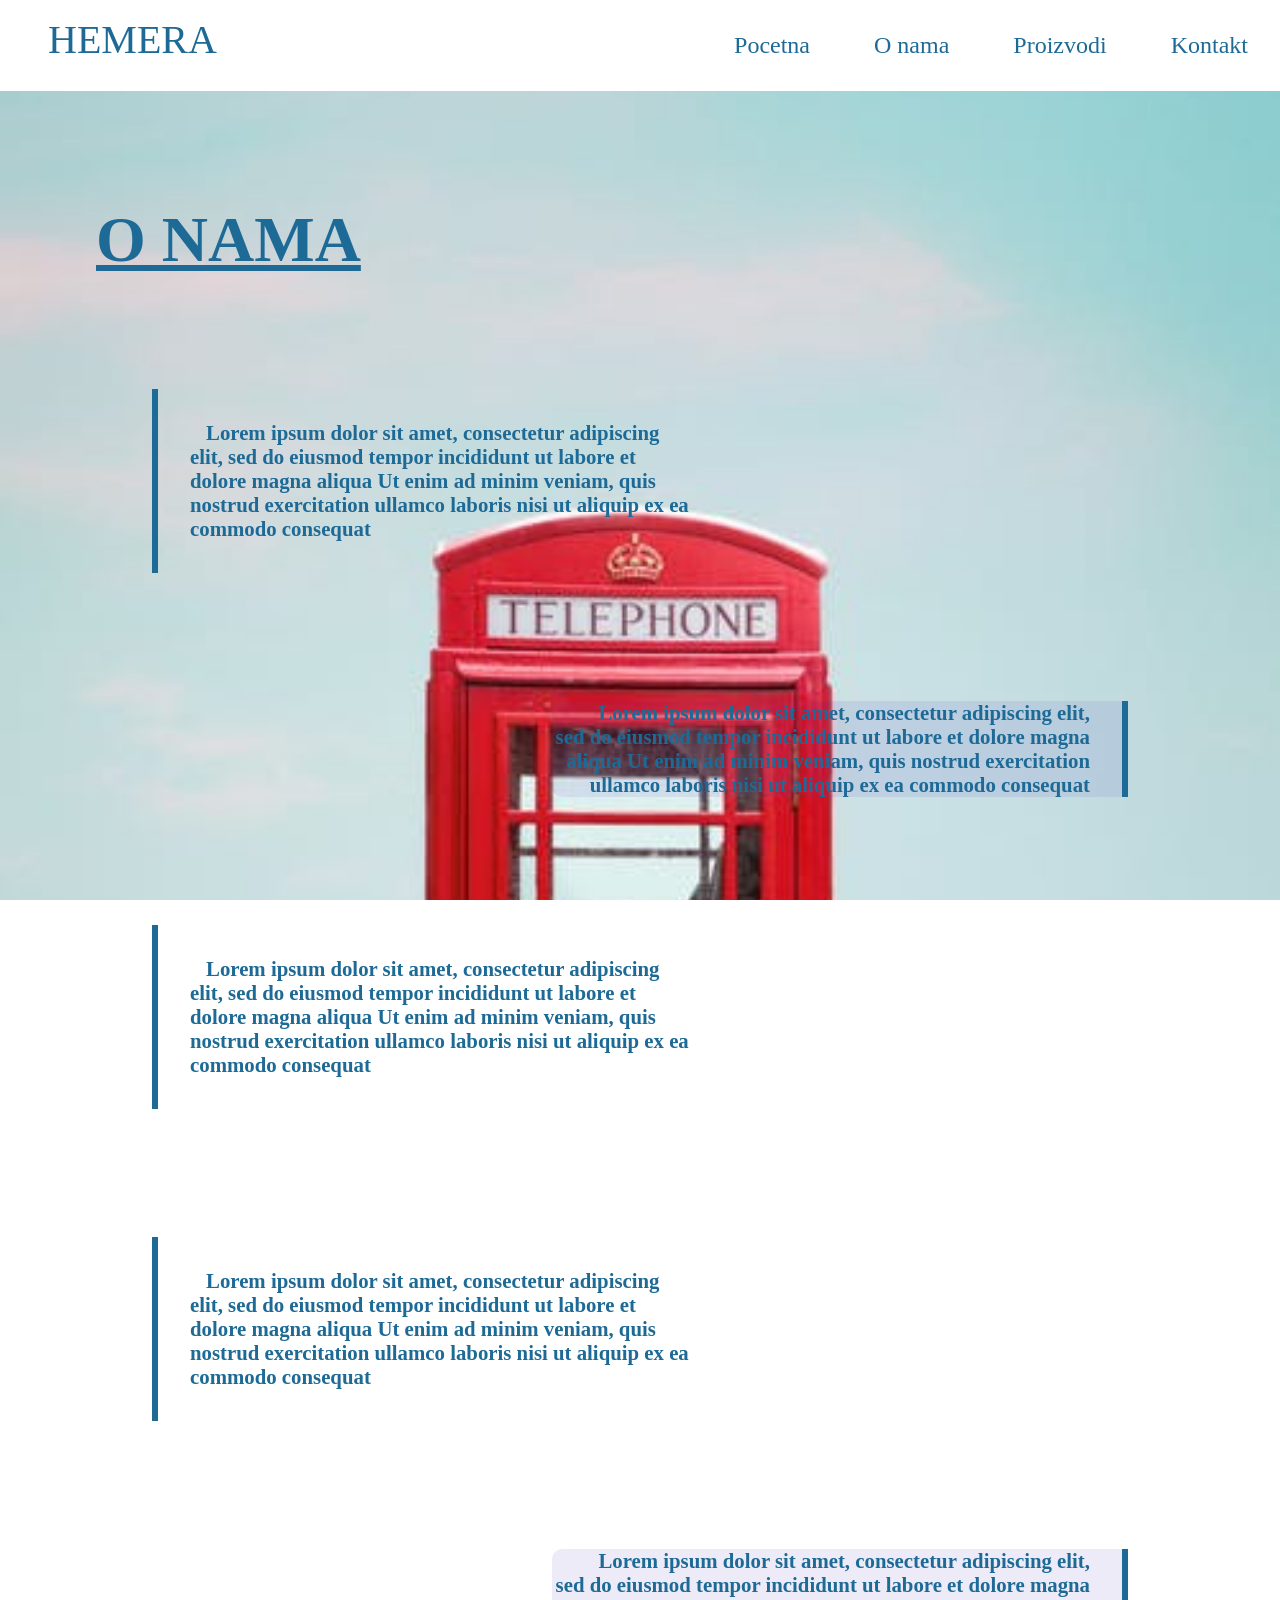
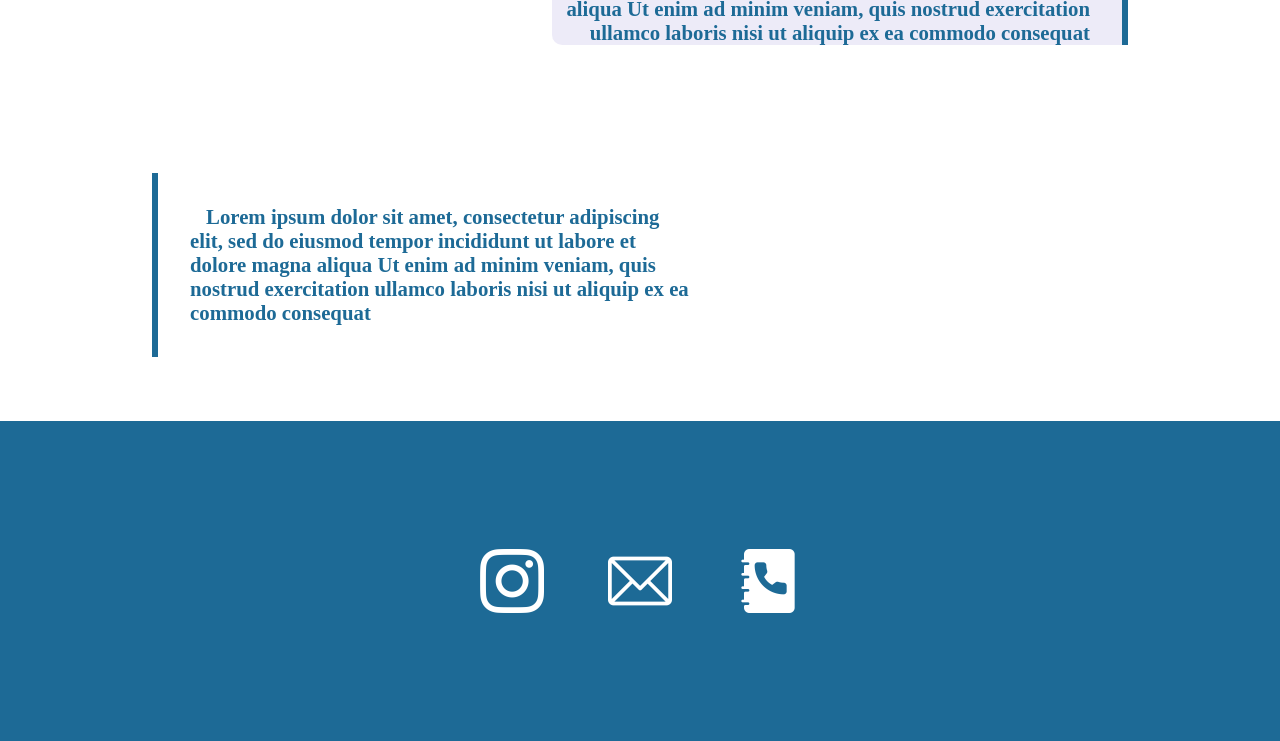
==== about.html @ 2445302d "style" ====
<!DOCTYPE html>
<html lang="en">
<head>
    <meta charset="UTF-8">
    <meta name="viewport" content="width=device-width, initial-scale=1.0">
    <link rel="stylesheet" href="assets/css/style.css">
    <title>About-Hemera</title>
</head>
<body>
    <header>
        <div class="header__div">
            <div class="logo">
                <a href="index.html">
                    HEMERA
                </a>
            </div>
            <div class="menu">
                <h2>Meni</h2>
            </div>
            <nav class="nav">
                <ul class="nav-list">
                    <a href="index.html">
                        <li>Pocetna</li>
                    </a>
                    <a href="about.html">
                        <li>O nama</li>
                    </a>
                    <a href="products.html">
                        <li>Proizvodi</li>
                    </a>
                    <a href="contacts.html">
                        <li>Kontakt</li>
                    </a>
                </ul>
            </nav>
        </div>
        <div class="holder__nav--mob">
            <nav class="nav--mob">
                <ul class="nav-list">
                    <a href="index.html">
                        <li>Pocetna</li>
                    </a>
                    <a href="about.html">
                        <li>O nama</li>
                    </a>
                    <a href="products.html">
                        <li>Proizvodi</li>
                    </a>
                    <a href="contacts.html">
                        <li>Kontakt</li>
                    </a>
                </ul>
            </nav>
        </div>
    </header>  
    </nav>
    <main class="main" id="main-about">
        <!-- <img src="/assets/images/images/deskImg.jpeg" alt="">  -->
        <section class="about-section">
            <h1>O nama</h1>
            <article>
                <p class="desc-left">Lorem ipsum dolor sit amet, consectetur adipiscing elit, sed do eiusmod tempor incididunt ut labore et dolore magna aliqua
                    Ut enim ad minim veniam, quis nostrud exercitation ullamco laboris nisi ut aliquip ex ea commodo consequat</p>
                  
                <p class="desc-right">Lorem ipsum dolor sit amet, consectetur adipiscing elit, sed do eiusmod tempor incididunt ut labore et dolore magna aliqua
                    Ut enim ad minim veniam, quis nostrud exercitation ullamco laboris nisi ut aliquip ex ea commodo consequat</p>
                <p class="desc-left">Lorem ipsum dolor sit amet, consectetur adipiscing elit, sed do eiusmod tempor incididunt ut labore et dolore magna aliqua
                    Ut enim ad minim veniam, quis nostrud exercitation ullamco laboris nisi ut aliquip ex ea commodo consequat</p> 
            </article>   
            <article>
                <div class="about-img_div"></div> 
            </article>                 
            <article>
                <p class="desc-left">Lorem ipsum dolor sit amet, consectetur adipiscing elit, sed do eiusmod tempor incididunt ut labore et dolore magna aliqua
                    Ut enim ad minim veniam, quis nostrud exercitation ullamco laboris nisi ut aliquip ex ea commodo consequat</p>
                <p class="desc-right">Lorem ipsum dolor sit amet, consectetur adipiscing elit, sed do eiusmod tempor incididunt ut labore et dolore magna aliqua
                    Ut enim ad minim veniam, quis nostrud exercitation ullamco laboris nisi ut aliquip ex ea commodo consequat</p>
                <p class="desc-left">Lorem ipsum dolor sit amet, consectetur adipiscing elit, sed do eiusmod tempor incididunt ut labore et dolore magna aliqua
                    Ut enim ad minim veniam, quis nostrud exercitation ullamco laboris nisi ut aliquip ex ea commodo consequat</p> 
            </article>    
        </section>
    </main>
    <footer class="footer">
        <footer class="footer">
            <div>
                <div>
                    <img src="../assets/images/images/instagram.png" alt="instagram">
                </div>
                <div>
                    <img src="../assets/images/images/email.png" alt="email">
                </div>
                <div>
                    <img src="../assets/images/images/phone-book.png" alt="phone-book">
                </div>
            </div>
        </footer>

    <script src="src/clicks.js"></script>
</body>
</html>
---- assets/css/style.css ----
/*type------------------------------------------*/
* {
  box-sizing: border-box;
  margin: 0;
  padding: 0;
  
}
html, body{
  padding:0;
  margin:0;
  text-align: center;
  display: flex;
  flex-direction: column;
  align-items: center;
  width: 100%;
  height: 100%;
  font-family: 'Mali', cursive;
}

header {
  
  margin: 0;
  padding: 0;
  width: 100%;
  align-items: flex-end;
  display: flex;
  flex-direction: column;
  /* position: fixed; */
  top: 0;
  z-index: 20;
}
.header__div{
  background-color: white;
  width: 100%;
  display: flex;
  justify-content: space-between;
}
.logo {
  padding: 1rem;
  margin-left: 1rem;
  width: 5rem;
  height: 5rem;
}
.logo a {
  color: #1D6A96;
  font-size: 2.5rem;
  text-decoration: none;
  margin: 1rem;
}
.nav-list{
  color: black;
  display: flex;
  justify-content: space-around;
  width: 100%;
  list-style-type: none;
}

.nav-list a {
  padding: 2rem;
  text-decoration: none;
  color: #1D6A96;
  font-size: 1.5rem;
}
.nav--mob {
  display: none;
  flex-direction: column;
  align-items: center;
  justify-content: center;
  height: 85vh;
  width: 100%;
  margin-top: 7rem;
  background-color:#1D6A96;
}
.display {
  display: flex; 
}
.display_none {
  display: none;
}
.nav-list-mob a {
  list-style: none;
  margin-right: 2rem; 
}

.nav-list-mob a {
  text-decoration: none;
  padding: 0.5rem 1rem ;
  color:rgba(255, 247, 247, 0.2);
  font-weight: 700;
  font-size: 3rem;
}

.nav-list-mob li:hover,
.nav-list-mob li:active {
  border-radius: 20px;
  text-decoration: none;
  border-bottom: 4px solid rgb(255, 247, 247);
  color: rgb(255, 247, 247);
}
.menu {
  display: none;
  color: #1D6A96;
  margin-right: 2rem;
  text-decoration: underline;
  font-size: 2rem;
}
.menu:hover {
  cursor: pointer;
}

/* FOOTER */
footer {
  width: 100%;
  height: 20rem;
  background-color: #1D6A96;
  display: flex;
  justify-content: center;
  align-items: center;
  margin: 0;
  padding: 7rem;
}
footer div {
  display: flex;
  align-items: center;
  justify-content: space-around;
  cursor: pointer;
}
footer img {
  width: 4rem;
  height: 4rem;
  margin: 0 2rem;
}

/* HOME */
main {
  width: 100%;
  display: flex;
  flex-direction: column;
  align-items: center;
  margin: 0;
}
main section {
  width: 70vw;
}

.slide-article img {
  margin-top: 7rem;
  width: 85vw;
  height: 60vh;
}

.title-article {
  margin: 5rem 0;
  width: 85vw;
  text-transform: uppercase;
  font-size: 3.5rem;
  text-align: left;
  color: #1D6A96;
  text-decoration: underline;
}

.about-article {
  display: flex;
  flex-direction: column;
  width: 85vw;
  background-color:  #283b42;
  color: #d1dddd;
  padding: 1rem;
  margin-bottom: 7rem;
  border-radius: 20px 20px 0 0;
  position: relative;

}
.about-article p {
  text-align: left;
  width: 70%;
  margin: 2rem 1rem;
  line-height: 3rem;
  font-size: 2rem;
  
  

}
#different {
  color: #85b8cb;
  text-align: left;
  margin-left: 24rem ;
}
.about-article img {
  filter: grayscale(80%);
  width: 24rem;
  position: absolute;
  bottom: -4em;
  left: -1em;
  z-index: 2;
}

.cards-article {
  position: relative;
  margin: 1rem 0 1rem 0;
  padding: 1rem;
  width: 85vw;
  display: flex;
  flex-wrap: wrap;
  justify-content: space-around;
  border: 2px solid #1D6A96;;
  border-radius: 0 0 20px 20px;
}

.cards-article h1 {
  position: absolute;
  align-self: center;
  z-index: -4;
  text-transform: uppercase;
  font-size: 27rem;
  color: rgba(189, 185, 185, .2);
}
 .div-card {
  display: flex;
  flex-direction: column;
  margin: 1rem 2rem;
  padding: 4.5rem 3rem;
  background: #d1dddb;
  border-radius: 20px;
  color: #1D6A96;
  font-weight: 800;
  text-transform: uppercase;
  
}
.div-card img {
    width: 9rem;
    height: 8rem;
    margin-bottom: 1.5rem;
}

.home-business{
 background:  linear-gradient(to left, #1D6A96 10%, transparent),
 url('/assets/images/images/yes.jpg') ;
 background-size: cover;
 background-position: center;
 /* filter: grayscale(100%); */
 background-attachment: fixed;
 border-radius: 10px 10px 0 0 ;
  width: 85vw;
  height: 35vh;
  color: blue;
}

.services {
  /* background-color:rgba(200, 200, 200,.4); */
  margin: 2rem 0;
  padding: 2.5rem;
  width: 70vw;
  display: flex;
  justify-content: space-around;
  width: 85vw;
  height: 55vh;
  background-color: #283b42;;
}

.services__item {
  color: #d1dddd;
  display: flex;
  flex-direction: column;
  align-items: center;
  justify-content: baseline;
  
}
.services__item h1 {
  font-size: 1.8rem;
  margin-bottom: 2rem;
}
.services__item p {
  font-weight: bold;
  font-size: 1.2rem;
  margin: 0.5rem;
}
.services__item img {
  width: 4rem;
  height: 4rem;
  margin-bottom: 2rem;
}
.services__item button {
  width: 9rem;
  height: 3.5rem;
  margin-top: 2.5rem;
  background: none;
  border-radius: 10px;
  border: 4px solid #955197;;
  color: #955197;;
  font-size: 1.3rem;
  font-weight: 600;
  cursor: pointer;
  outline: none;
}
.services__item button:hover {
  border: none;
  border: 6px solid #955197;;
  font-size: 2rem;
  color: #d1dddd;
  transition-property: border;
  transition-duration: 500ms;
}

@media(max-width: 1440px) {

 .cards-article h1 {
   font-size: 19rem;
 }
 .services__item h1 {
  font-size: 1.5rem;
 }
 .services__item p {
   font-size: 1rem;
 }
 .services__item img {
   width: 2rem;
   height: 2rem;
 }
}

@media(max-width: 1330px){
  .cards-article h1 {
    font-size: 17rem;
  }
}
@media(max-width: 1210px){
  .body {
    display: flex;
    justify-content: center;
  }
  .logo {
    margin-left: 0;
  }
  .cards-article h1 {
    font-size: 15rem;
  }
  .services {
    height: 20%;
    display: flex;
    align-items: center;
  }
  .services__item p {
    display: none;
  }
  #different {
    margin-left: 0;
    margin-bottom: 10rem;
  }
 .about-article p {
   font-size: 1.4rem;
   width: 100%;

 }
}

@media(max-width: 1150px){
  .cards-article h1 {
    font-size: 13rem;
  }
}
@media(max-width: 900px) {
  .menu {
    display: flex;
  }
  .nav {
    display: none;
  }
  .cards-article h1 {
    font-size: 11rem;
  }
}
@media (max-width: 770px) {
  .logo a {
    font-size: 2rem;
  }
  .cards-article h1 {
    display: none;
  }
  .div-card {
    width: 10rem;
    height: 15rem;
    display: flex;
    flex-direction: column;
    align-items: center;
  }
  .div-card img {
    width: 5rem;
    height: 5rem;
  }
  .services {
    display: flex;
    flex-direction: column;
  }
  .title-article {
    font-size: 2.4rem; 
  }
  .services__item img {
    width: 4rem;
    height: 4rem;
  }
  .services__item button { 
    margin-top: 1rem;
    margin-bottom: 1rem;
    
  }
}

@media (max-width: 360px){

  .slide-article {
    background-image: url('/assets/images/images/eucerin2.jpg');
  }
  .title-article {
    font-size: 2rem;
  }
  .about-article p {
    font-size: 1.4rem;
  }
}

/* ABOUT */

#main-about {
  background: url('/assets/images/images/deskImg.jpeg');
  background-attachment: fixed;
  background-size: cover;
  background-position: center;
  
}
.about-section {
  /* background: url('/assets/images/images/deskImg.jpeg') no-repeat;
  background-blend-mode: lighten;
  background-size: cover; */
  display: flex;
  flex-direction: column;
  width: 85vw;
  margin: 0;
  padding: 0;
  position: relative;
}

/* .about-img_div {
  width: 85vw;
  height: 70vh;
background-image: url('../images/images/dove\ 7.jpg');
background-attachment: fixed;
background-size: cover;
filter: grayscale(70);
z-index: -21;
} */

.desc-left {
  
  width: 45vw;
  font-size: 1.3rem;
  font-weight: 600;
  padding: 2rem;
  margin: 4rem 25rem 4rem 0 ;
  text-align: left;
  color:  #1D6A96;
  border-left: 6px solid #1D6A96;;
}
.about-section article {
  display: flex;
  flex-wrap: wrap;
  justify-content: space-evenly;
  position: relative;
}

.desc-right {
  width: 45vw;
  font-size: 1.3rem;
  font-weight: 600;
  padding-right: 2rem;
  margin: 4rem 0 4rem 25rem ;
  text-align: right;
  background-color: rgba(80, 57, 184,0.1);;
  color:  #1D6A96;
  border-right: 6px solid #1D6A96;
  border-radius: 10px 0 0 10px;
}
.about-section article img {
  width: 100%;
  height: 100%;
  position: absolute;
  z-index: -2;
}
.about-section p::first-letter {
  padding-left: 1rem;
}
.about-section h1 {
  
  margin: 7rem 0 3rem;
  width: 70vw;
  text-transform: uppercase;
  font-size: 4rem;
  text-align: left;
  color: #1D6A96;
  text-decoration: underline;
}

@media(max-width: 360px) {
  .about-section h1 {
    font-size: 2rem;
  }
}


/* PRODUCTS */


#select {
  font-size: 1.2rem;
  width: 12rem;
  background-color: none;
  color: rgba(80, 57, 184, 1);
  padding: 0.4rem;
  border-radius: 10px;
  outline: none;
}
.option:hover {
  background: rgba(80, 57, 184, 1);
}
.full-price {
  margin: 9rem  0 2rem  ;
  border-bottom: 6px solid #283b42;
  color: #1D6A96;
  font-size: 3rem;
  font-weight: 700;
}

.full-price a {
  text-decoration: none;
  color: #283b42;
}
.articles-div {
  display: flex;
  justify-content: center;
  flex-wrap: wrap;
  margin-top: 7rem;
  padding: 3rem;
  width: 85vw;
}
.articles-div div {
  display: flex;
  flex-direction: column;
  justify-content: space-around;
  align-items: center;
  margin: 1.6rem;
  font-size: 1.2rem;
  padding: 0.5rem;
  width: 14rem;
  height: 18rem;
  font-size: 1rem;
}
.articles-div div:hover{
  box-shadow: gray 5px 5px 5px 5px;
  font-weight: 500;

}
.articles-div div:hover p {
  color: #283b42;
  font-weight: 700;
  font-size: 1rem;
}
.articles-div img {
  width: 10rem;
  height: 10rem;
  margin: 1.3rem 0;
}
@media(max-width: 360px) {
  .main {
    width: 100%;
  }
  .articles-div {
    padding: 0;
  }
  .articles-div img {
    width: 3rem;
    height: 3rem;
    margin: 1.3rem 0;
  }
  .articles-div div {
    width: 5rem;
    height: 5rem;
    margin: 1rem;
    padding: 0;
    font-size: 0.5rem;
  }
  .articles-div div:hover{
    box-shadow: none;
    font-size: 0.5rem;
    padding: 0;
    font-weight: 100;
  }
  .articles-div div:hover p {
    font-weight: 100;
    font-size: 0.5rem;
  }
}

/* CONTACTS */


.contact-holder {
  display: flex;
  flex-direction: column;
  align-items: center;
  justify-content: center;
  width: 100%;
} 

.contact-holder article {
  display: flex;
  justify-content: center;
  width: 70vw;
}

.contact-img {
  background: url('/assets/images/images/kontakt.jpg') no-repeat;
  background-size: cover;
  filter: grayscale(10);
  background-attachment: fixed;
  margin: 9rem 0 4rem;
  display: flex;
  justify-content: center;
  align-items: center;
  width: 100%;
  height: 70vh;
  padding: 10rem 0 5rem 0;
}

.contact-txt {
  display: flex;
  flex-direction: column;
  /* align-items: center; */
  font-size: 1rem;
  text-transform: capitalize;
  padding: 1.3rem 2.5rem;
  color: #1D6A96;
  width: 70vw;;
  text-align: left;
}

.contact-txt p{
  padding: 1rem 0;
}

@media(max-width: 360px) {
  .contact-img {
    height: 100px;
  }
  .contact-holder article {
    width: 100%;
    display: flex;
    flex-direction: column;
    align-items: center;
  }
}
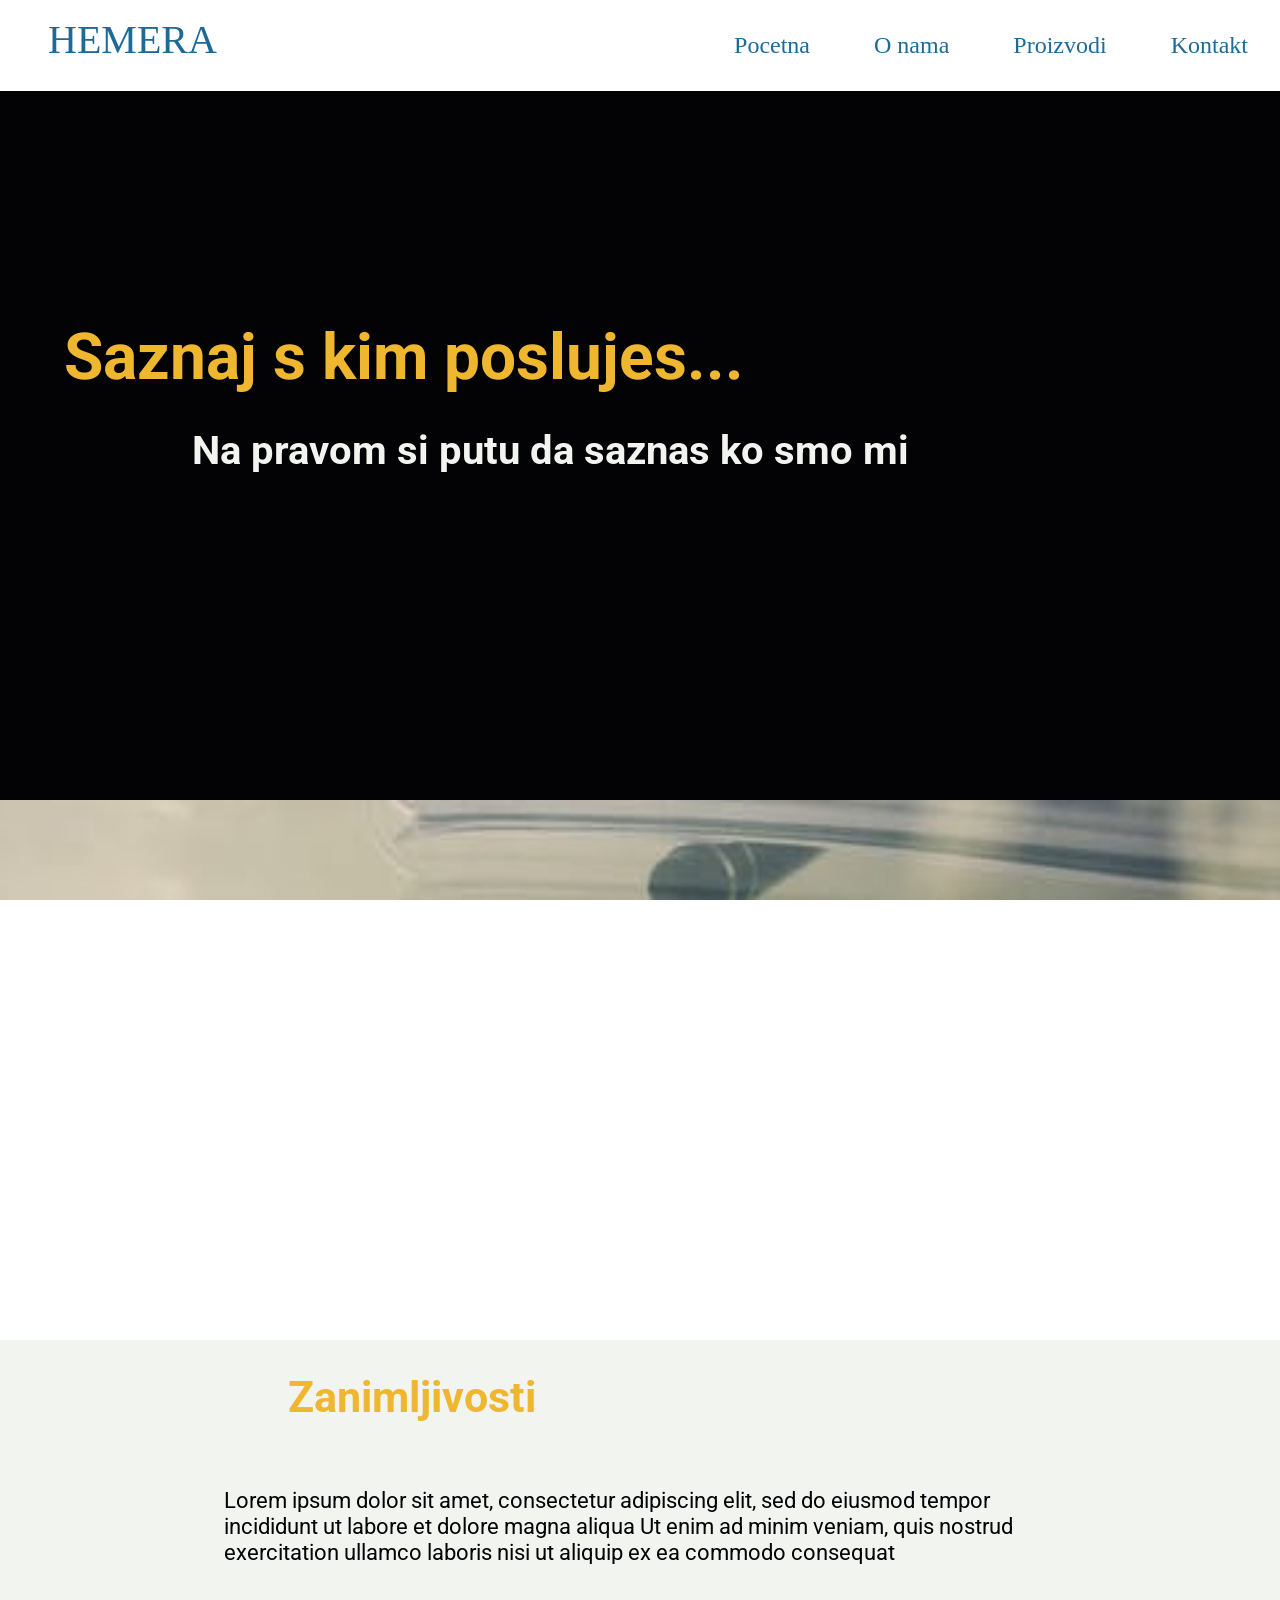
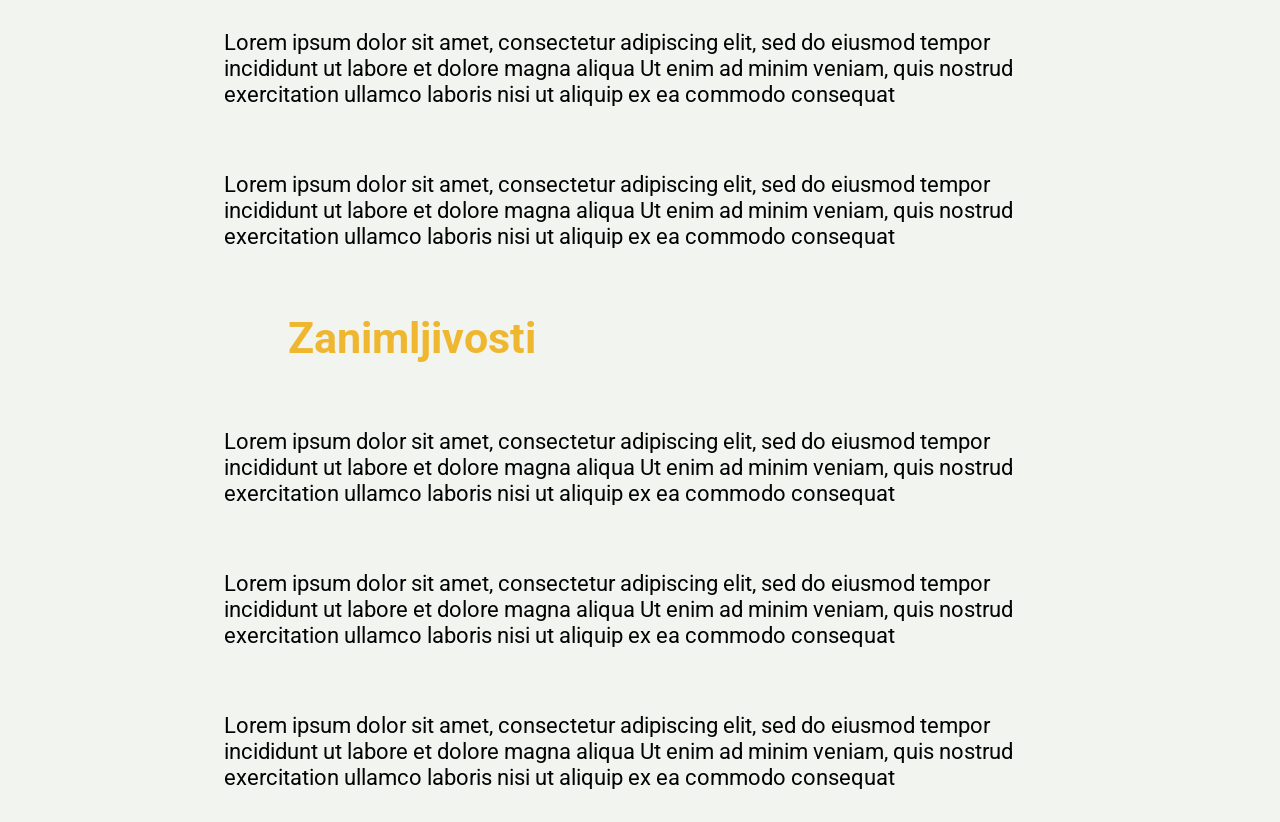
==== commit 5ca9d488: "o" ====
--- a/about.html
+++ b/about.html
@@ -1,11 +1,15 @@
 <!DOCTYPE html>
 <html lang="en">
+
 <head>
     <meta charset="UTF-8">
     <meta name="viewport" content="width=device-width, initial-scale=1.0">
+    <meta http-equiv="X-UA-Compatible" content="ie=edge">
+    <link href="https://fonts.googleapis.com/css?family=Roboto&display=swap" rel="stylesheet">
     <link rel="stylesheet" href="assets/css/style.css">
     <title>About-Hemera</title>
 </head>
+
 <body>
     <header>
         <div class="header__div">
@@ -52,49 +56,57 @@
                 </ul>
             </nav>
         </div>
-    </header>  
+    </header>
     </nav>
-    <main class="main" id="main-about">
-        <!-- <img src="/assets/images/images/deskImg.jpeg" alt="">  -->
+    <main class="main">
         <section class="about-section">
-            <h1>O nama</h1>
-            <article>
-                <p class="desc-left">Lorem ipsum dolor sit amet, consectetur adipiscing elit, sed do eiusmod tempor incididunt ut labore et dolore magna aliqua
-                    Ut enim ad minim veniam, quis nostrud exercitation ullamco laboris nisi ut aliquip ex ea commodo consequat</p>
-                  
-                <p class="desc-right">Lorem ipsum dolor sit amet, consectetur adipiscing elit, sed do eiusmod tempor incididunt ut labore et dolore magna aliqua
-                    Ut enim ad minim veniam, quis nostrud exercitation ullamco laboris nisi ut aliquip ex ea commodo consequat</p>
-                <p class="desc-left">Lorem ipsum dolor sit amet, consectetur adipiscing elit, sed do eiusmod tempor incididunt ut labore et dolore magna aliqua
-                    Ut enim ad minim veniam, quis nostrud exercitation ullamco laboris nisi ut aliquip ex ea commodo consequat</p> 
-            </article>   
-            <article>
-                <div class="about-img_div"></div> 
-            </article>                 
-            <article>
-                <p class="desc-left">Lorem ipsum dolor sit amet, consectetur adipiscing elit, sed do eiusmod tempor incididunt ut labore et dolore magna aliqua
-                    Ut enim ad minim veniam, quis nostrud exercitation ullamco laboris nisi ut aliquip ex ea commodo consequat</p>
-                <p class="desc-right">Lorem ipsum dolor sit amet, consectetur adipiscing elit, sed do eiusmod tempor incididunt ut labore et dolore magna aliqua
-                    Ut enim ad minim veniam, quis nostrud exercitation ullamco laboris nisi ut aliquip ex ea commodo consequat</p>
-                <p class="desc-left">Lorem ipsum dolor sit amet, consectetur adipiscing elit, sed do eiusmod tempor incididunt ut labore et dolore magna aliqua
-                    Ut enim ad minim veniam, quis nostrud exercitation ullamco laboris nisi ut aliquip ex ea commodo consequat</p> 
-            </article>    
+            <div class="title-about">
+                <h1>Saznaj s kim poslujes...</h1>
+                <h2>Na pravom si putu da saznas ko smo mi</h2>
+            </div>
+            <div class="about-img"></div>
+            <div class="about-description">
+                <article>
+                    <h2>Zanimljivosti</h2>
+                    <p>Lorem ipsum dolor sit amet, consectetur adipiscing elit, sed do eiusmod tempor incididunt ut
+                        labore et dolore magna aliqua
+                        Ut enim ad minim veniam, quis nostrud exercitation ullamco laboris nisi ut aliquip ex ea commodo
+                        consequat</p>
+
+                    <p>Lorem ipsum dolor sit amet, consectetur adipiscing elit, sed do eiusmod tempor incididunt ut
+                        labore et dolore magna aliqua
+                        Ut enim ad minim veniam, quis nostrud exercitation ullamco laboris nisi ut aliquip ex ea commodo
+                        consequat</p>
+                    <p>Lorem ipsum dolor sit amet, consectetur adipiscing elit, sed do eiusmod tempor incididunt ut
+                        labore et dolore magna aliqua
+                        Ut enim ad minim veniam, quis nostrud exercitation ullamco laboris nisi ut aliquip ex ea commodo
+                        consequat</p>
+                </article>
+                <article>
+                    <h2>Zanimljivosti</h2>
+                    <p>Lorem ipsum dolor sit amet, consectetur adipiscing elit, sed do eiusmod tempor incididunt ut
+                        labore et dolore magna aliqua
+                        Ut enim ad minim veniam, quis nostrud exercitation ullamco laboris nisi ut aliquip ex ea commodo
+                        consequat</p>
+
+                    <p>Lorem ipsum dolor sit amet, consectetur adipiscing elit, sed do eiusmod tempor incididunt ut
+                        labore et dolore magna aliqua
+                        Ut enim ad minim veniam, quis nostrud exercitation ullamco laboris nisi ut aliquip ex ea commodo
+                        consequat</p>
+                    <p>Lorem ipsum dolor sit amet, consectetur adipiscing elit, sed do eiusmod tempor incididunt ut
+                        labore et dolore magna aliqua
+                        Ut enim ad minim veniam, quis nostrud exercitation ullamco laboris nisi ut aliquip ex ea commodo
+                        consequat</p>
+                </article>
+            </div>
+
+
+
         </section>
     </main>
-    <footer class="footer">
-        <footer class="footer">
-            <div>
-                <div>
-                    <img src="../assets/images/images/instagram.png" alt="instagram">
-                </div>
-                <div>
-                    <img src="../assets/images/images/email.png" alt="email">
-                </div>
-                <div>
-                    <img src="../assets/images/images/phone-book.png" alt="phone-book">
-                </div>
-            </div>
-        </footer>
+
 
     <script src="src/clicks.js"></script>
 </body>
+
 </html>
--- a/assets/css/style.css
+++ b/assets/css/style.css
@@ -12,7 +12,7 @@
   display: flex;
   flex-direction: column;
   align-items: center;
-  width: 100%;
+  width: 100vw;
   height: 100%;
   font-family: 'Mali', cursive;
 }
@@ -21,17 +21,17 @@
   
   margin: 0;
   padding: 0;
-  width: 100%;
-  align-items: flex-end;
-  display: flex;
-  flex-direction: column;
-  /* position: fixed; */
+  width: 100vw;
+  /* align-items: flex-end; */
+  display: flex;
+  flex-direction: column;
+  position: fixed;
   top: 0;
   z-index: 20;
 }
 .header__div{
   background-color: white;
-  width: 100%;
+  width: 100vw;
   display: flex;
   justify-content: space-between;
 }
@@ -53,6 +53,7 @@
   justify-content: space-around;
   width: 100%;
   list-style-type: none;
+  
 }
 
 .nav-list a {
@@ -110,7 +111,7 @@
 
 /* FOOTER */
 footer {
-  width: 100%;
+  width: 100vw;
   height: 20rem;
   background-color: #1D6A96;
   display: flex;
@@ -133,7 +134,7 @@
 
 /* HOME */
 main {
-  width: 100%;
+  width: 100vw;
   display: flex;
   flex-direction: column;
   align-items: center;
@@ -420,96 +421,71 @@
 }
 
 /* ABOUT */
-
-#main-about {
-  background: url('/assets/images/images/deskImg.jpeg');
-  background-attachment: fixed;
+.about-section {
+  width: 100%;
+  font-family: 'Roboto', sans-serif;
+  display: flex;
+  flex-direction: column;
+  align-items: center;
+}
+
+.title-about {
+  background-color: #030305;
+  width: 100vw;
+  height: 80vh;
+  margin: 5rem 0 0 0 ;
+  padding: 0;
+
+}
+.title-about h1 {
+  margin-top: 7rem;
+  color: #efb730;
+  font-size: 4rem;
+  text-align: left;
+  padding: 8rem 0 2rem 4rem;
+  display: block;
+}
+.title-about h2 {
+  text-align: left;
+  padding-left: 12rem;
+  color: #f2f4ef;
+  font-size: 2.5rem;
+}
+.about-img {
+  background: url('/assets/images/images/aboutimg.jpeg') no-repeat;
   background-size: cover;
   background-position: center;
-  
-}
-.about-section {
-  /* background: url('/assets/images/images/deskImg.jpeg') no-repeat;
-  background-blend-mode: lighten;
-  background-size: cover; */
-  display: flex;
-  flex-direction: column;
-  width: 85vw;
-  margin: 0;
-  padding: 0;
-  position: relative;
-}
-
-/* .about-img_div {
-  width: 85vw;
-  height: 70vh;
-background-image: url('../images/images/dove\ 7.jpg');
-background-attachment: fixed;
-background-size: cover;
-filter: grayscale(70);
-z-index: -21;
-} */
-
-.desc-left {
-  
-  width: 45vw;
-  font-size: 1.3rem;
-  font-weight: 600;
+  background-attachment: fixed;
+  width: 100vw;
+  height: 60vh;
+}
+.about-description {
+  background-color: #f2f4ef;
+  width: 100%;
+  display: flex;
+  flex-direction: column;
+  align-items: center;
+}
+
+.about-description h2 {
+  color: #efb730;
+  font-size: 2.7rem;
+  text-align: left;
+  width: 70vw;
+  padding: 2rem 6rem;
+}
+.about-description p {
+  width: 70vw;
+  color: #030305;
+  font-size: 1.4rem;
+  text-align: left;
   padding: 2rem;
-  margin: 4rem 25rem 4rem 0 ;
-  text-align: left;
-  color:  #1D6A96;
-  border-left: 6px solid #1D6A96;;
-}
-.about-section article {
-  display: flex;
-  flex-wrap: wrap;
-  justify-content: space-evenly;
-  position: relative;
-}
-
-.desc-right {
-  width: 45vw;
-  font-size: 1.3rem;
-  font-weight: 600;
-  padding-right: 2rem;
-  margin: 4rem 0 4rem 25rem ;
-  text-align: right;
-  background-color: rgba(80, 57, 184,0.1);;
-  color:  #1D6A96;
-  border-right: 6px solid #1D6A96;
-  border-radius: 10px 0 0 10px;
-}
-.about-section article img {
-  width: 100%;
-  height: 100%;
-  position: absolute;
-  z-index: -2;
-}
-.about-section p::first-letter {
-  padding-left: 1rem;
-}
-.about-section h1 {
-  
-  margin: 7rem 0 3rem;
-  width: 70vw;
-  text-transform: uppercase;
-  font-size: 4rem;
-  text-align: left;
-  color: #1D6A96;
-  text-decoration: underline;
-}
-
-@media(max-width: 360px) {
-  .about-section h1 {
-    font-size: 2rem;
-  }
-}
-
-
+}
 /* PRODUCTS */
 
-
+#product-bg {
+  background-color: #f2f4ef;
+}
 #select {
   font-size: 1.2rem;
   width: 12rem;
@@ -535,6 +511,7 @@
   color: #283b42;
 }
 .articles-div {
+  
   display: flex;
   justify-content: center;
   flex-wrap: wrap;
@@ -543,6 +520,8 @@
   width: 85vw;
 }
 .articles-div div {
+  background-color: white;
+  color: #1D6A96;
   display: flex;
   flex-direction: column;
   justify-content: space-around;
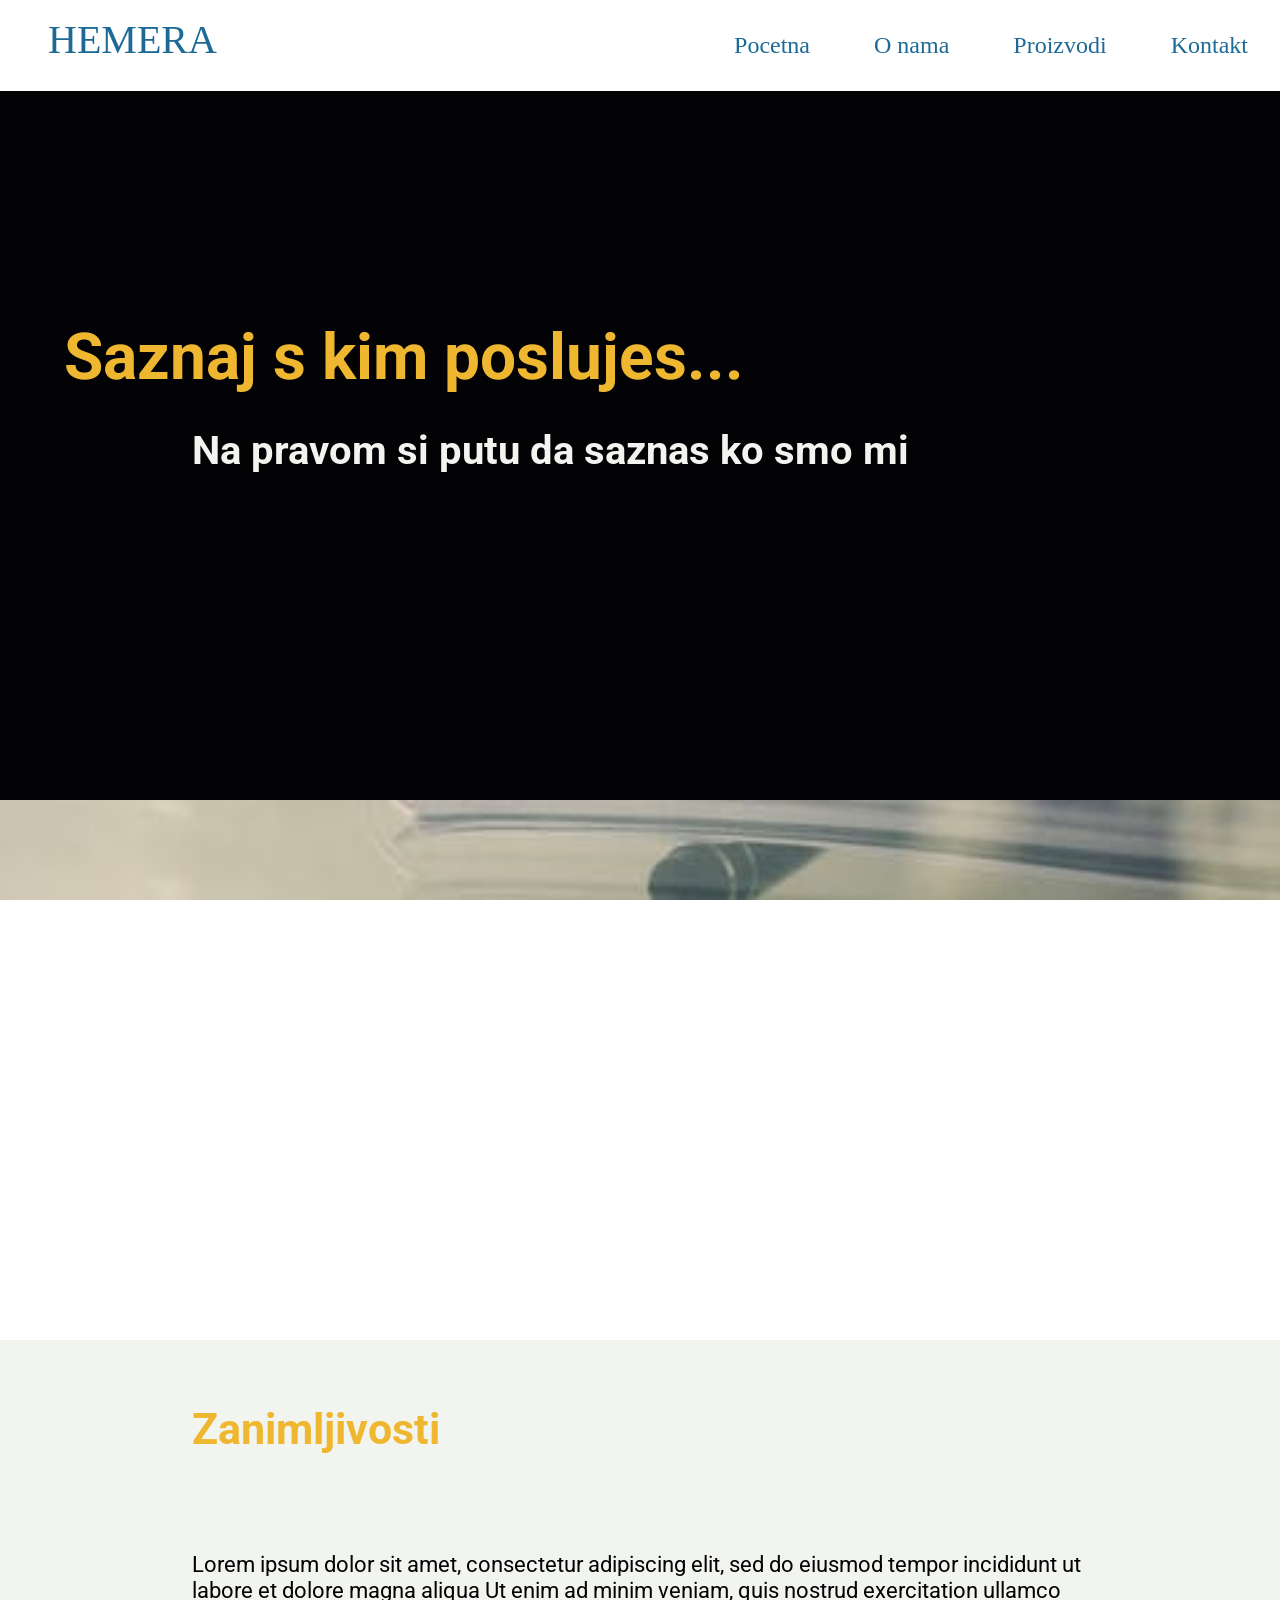
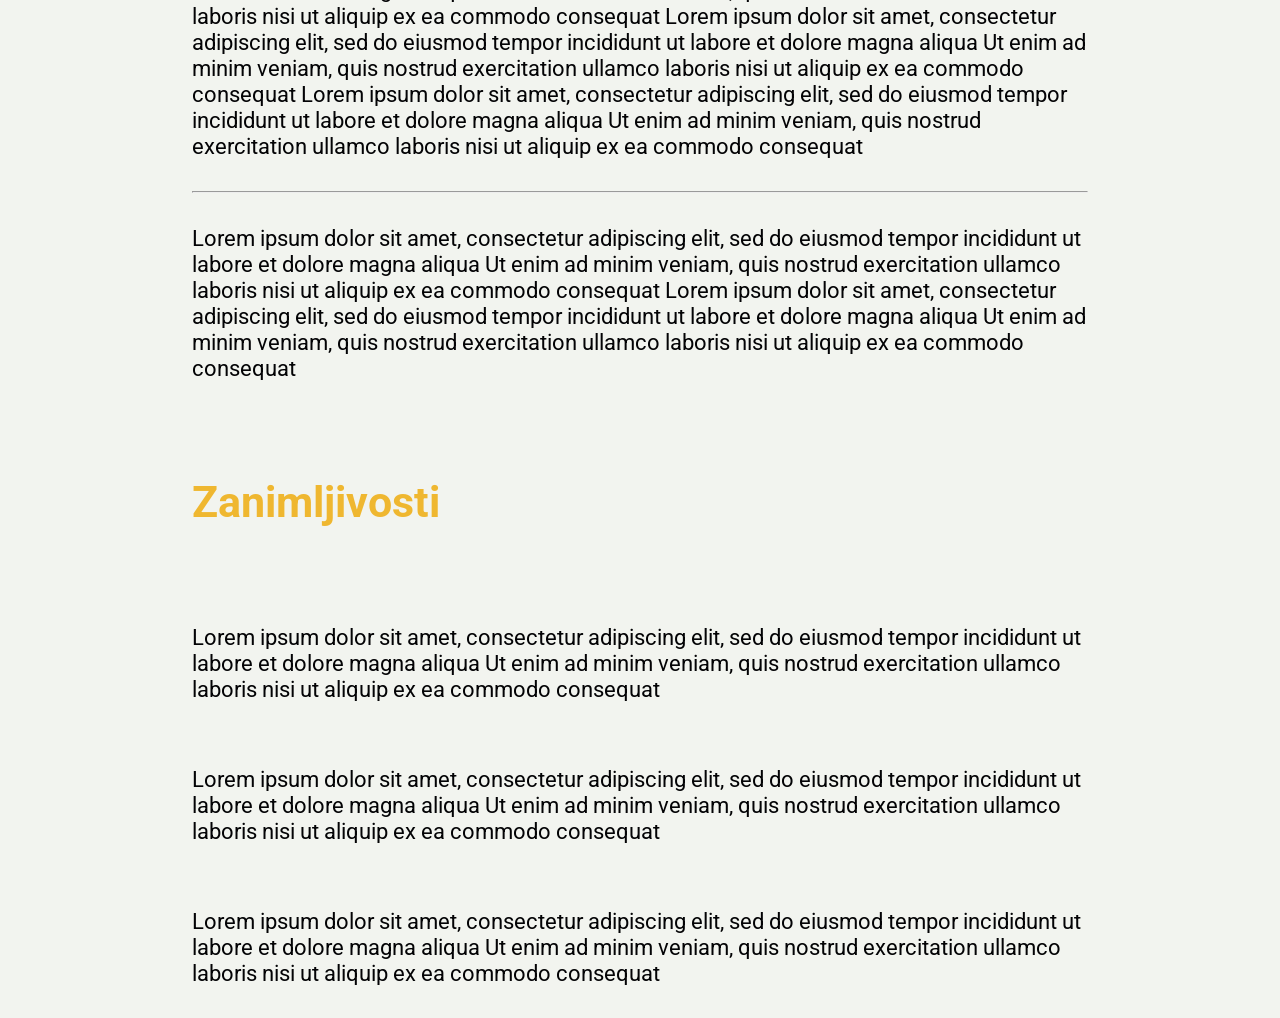
==== commit 4004a4b7: "html" ====
--- a/about.html
+++ b/about.html
@@ -71,13 +71,22 @@
                     <p>Lorem ipsum dolor sit amet, consectetur adipiscing elit, sed do eiusmod tempor incididunt ut
                         labore et dolore magna aliqua
                         Ut enim ad minim veniam, quis nostrud exercitation ullamco laboris nisi ut aliquip ex ea commodo
-                        consequat</p>
-
+                        consequat
+                        Lorem ipsum dolor sit amet, consectetur adipiscing elit, sed do eiusmod tempor incididunt ut
+                        labore et dolore magna aliqua
+                        Ut enim ad minim veniam, quis nostrud exercitation ullamco laboris nisi ut aliquip ex ea commodo
+                        consequat
+                        Lorem ipsum dolor sit amet, consectetur adipiscing elit, sed do eiusmod tempor incididunt ut
+                        labore et dolore magna aliqua
+                        Ut enim ad minim veniam, quis nostrud exercitation ullamco laboris nisi ut aliquip ex ea commodo
+                        consequat
+                    </p>
+                    <hr>
                     <p>Lorem ipsum dolor sit amet, consectetur adipiscing elit, sed do eiusmod tempor incididunt ut
                         labore et dolore magna aliqua
                         Ut enim ad minim veniam, quis nostrud exercitation ullamco laboris nisi ut aliquip ex ea commodo
-                        consequat</p>
-                    <p>Lorem ipsum dolor sit amet, consectetur adipiscing elit, sed do eiusmod tempor incididunt ut
+                        consequat
+                        Lorem ipsum dolor sit amet, consectetur adipiscing elit, sed do eiusmod tempor incididunt ut
                         labore et dolore magna aliqua
                         Ut enim ad minim veniam, quis nostrud exercitation ullamco laboris nisi ut aliquip ex ea commodo
                         consequat</p>
--- a/assets/css/style.css
+++ b/assets/css/style.css
@@ -47,8 +47,8 @@
   text-decoration: none;
   margin: 1rem;
 }
+
 .nav-list{
-  color: black;
   display: flex;
   justify-content: space-around;
   width: 100%;
@@ -139,6 +139,7 @@
   flex-direction: column;
   align-items: center;
   margin: 0;
+  padding: 0;
 }
 main section {
   width: 70vw;
@@ -213,7 +214,7 @@
   align-self: center;
   z-index: -4;
   text-transform: uppercase;
-  font-size: 27rem;
+  font-size: 25rem;
   color: rgba(189, 185, 185, .2);
 }
  .div-card {
@@ -472,14 +473,14 @@
   font-size: 2.7rem;
   text-align: left;
   width: 70vw;
-  padding: 2rem 6rem;
+  padding: 4rem 0 
 }
 .about-description p {
   width: 70vw;
   color: #030305;
   font-size: 1.4rem;
   text-align: left;
-  padding: 2rem;
+  padding: 2rem 0;
 }
 /* PRODUCTS */
 
@@ -490,13 +491,13 @@
   font-size: 1.2rem;
   width: 12rem;
   background-color: none;
-  color: rgba(80, 57, 184, 1);
+  color: #030305;
   padding: 0.4rem;
   border-radius: 10px;
   outline: none;
 }
 .option:hover {
-  background: rgba(80, 57, 184, 1);
+  background: #030305;
 }
 .full-price {
   margin: 9rem  0 2rem  ;
@@ -585,19 +586,20 @@
 .contact-holder {
   display: flex;
   flex-direction: column;
-  align-items: center;
   justify-content: center;
-  width: 100%;
-} 
-
-.contact-holder article {
+  align-items: center;
+  width: 100vw;
+}  
+
+.contact-holder-div {
   display: flex;
   justify-content: center;
-  width: 70vw;
+  width: 100vw;
 }
 
 .contact-img {
   background: url('/assets/images/images/kontakt.jpg') no-repeat;
+  /* background-image: linear-gradient(140deg,rgba(246, 246, 246, 0.2) 0%,rgba(156, 138, 199, 0.2) 100%); */
   background-size: cover;
   filter: grayscale(10);
   background-attachment: fixed;
@@ -605,25 +607,29 @@
   display: flex;
   justify-content: center;
   align-items: center;
-  width: 100%;
+  width: 100vw;
   height: 70vh;
-  padding: 10rem 0 5rem 0;
+  padding: 0rem 0 5rem 0;
 }
 
 .contact-txt {
   display: flex;
   flex-direction: column;
-  /* align-items: center; */
+  align-items: center;
   font-size: 1rem;
   text-transform: capitalize;
-  padding: 1.3rem 2.5rem;
-  color: #1D6A96;
-  width: 70vw;;
-  text-align: left;
+  padding: 1.3rem;
+  color: #1D6A96;
+  width: 100%;
+  text-align: left;
+}
+.contact-txt h3 {
+  font-size: 1.6rem;
 }
 
 .contact-txt p{
   padding: 1rem 0;
+  font-size: 1.2rem;
 }
 
 @media(max-width: 360px) {
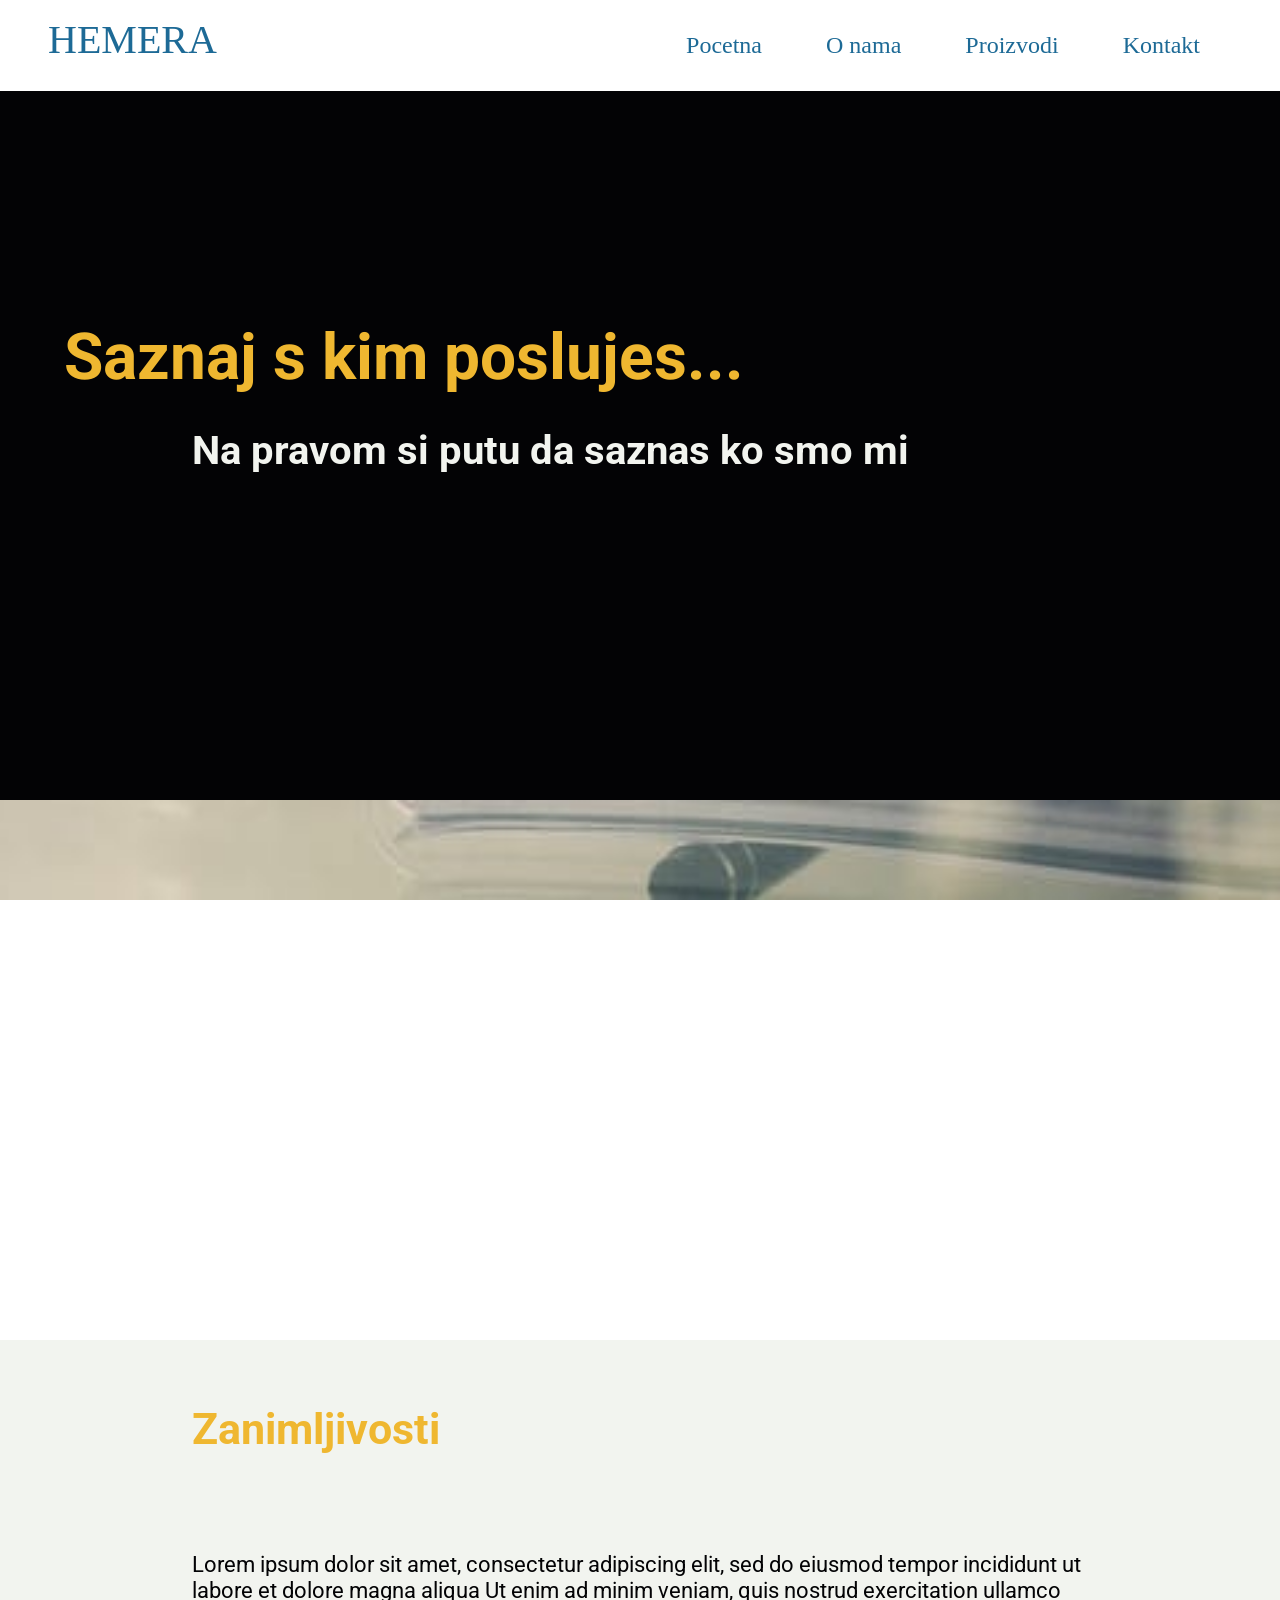
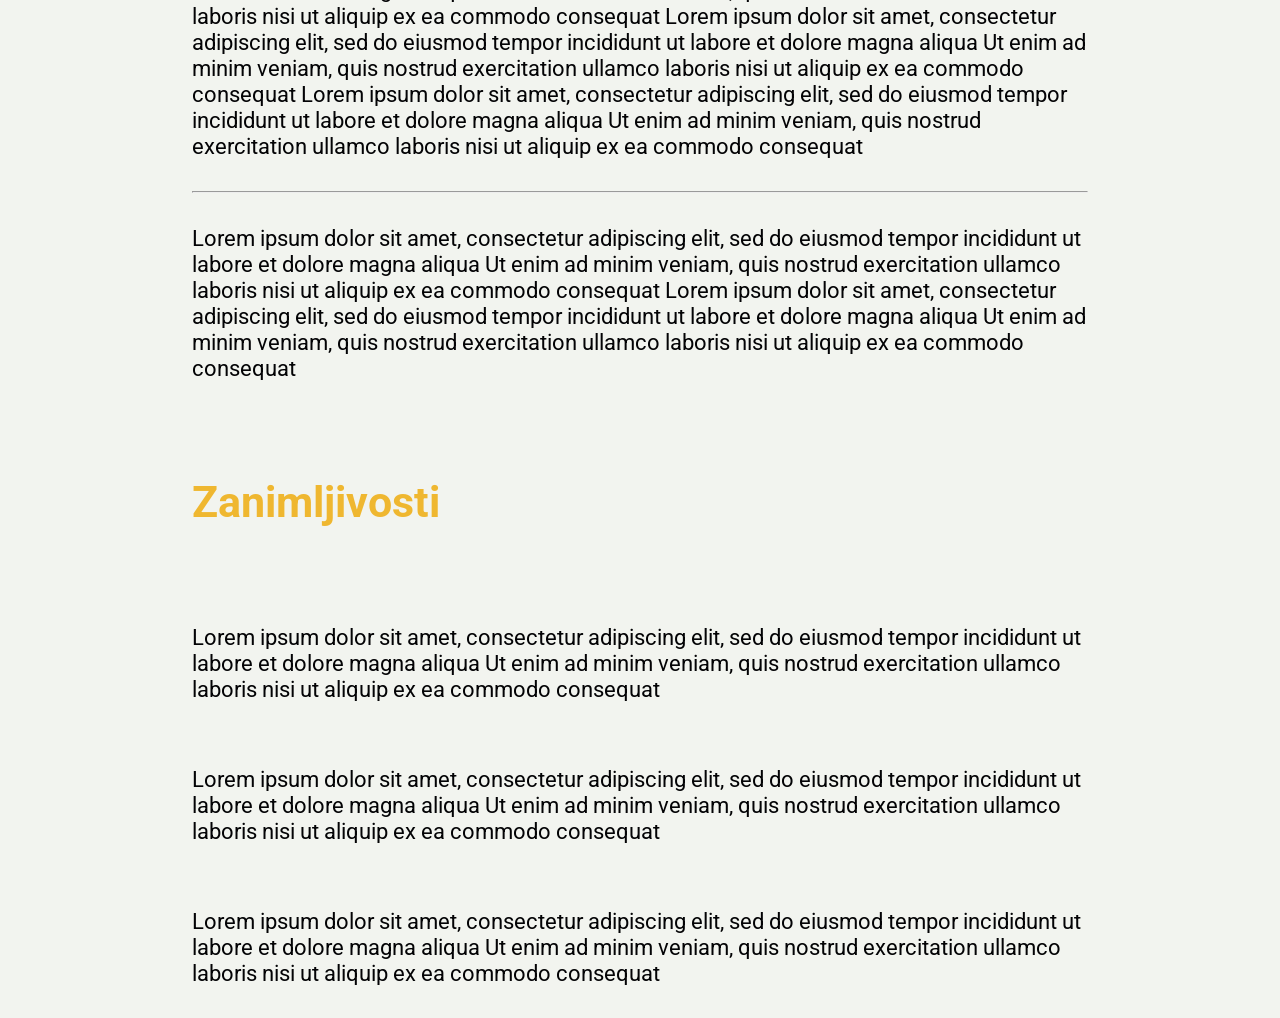
==== commit 6cd6d0c0: "products" ====
--- a/about.html
+++ b/about.html
@@ -37,10 +37,9 @@
                     </a>
                 </ul>
             </nav>
-        </div>
-        <div class="holder__nav--mob">
+        </div>    
             <nav class="nav--mob">
-                <ul class="nav-list">
+                <ul class="nav-list-mob">
                     <a href="index.html">
                         <li>Pocetna</li>
                     </a>
@@ -55,7 +54,7 @@
                     </a>
                 </ul>
             </nav>
-        </div>
+
     </header>
     </nav>
     <main class="main">
--- a/assets/css/style.css
+++ b/assets/css/style.css
@@ -1,9 +1,9 @@
 /*type------------------------------------------*/
 * {
-  box-sizing: border-box;
   margin: 0;
   padding: 0;
-  
+  box-sizing: border-box;
+  /* outline: 1px solid red; */
 }
 html, body{
   padding:0;
@@ -13,8 +13,11 @@
   flex-direction: column;
   align-items: center;
   width: 100vw;
-  height: 100%;
+  /* height: 100vh; */
   font-family: 'Mali', cursive;
+}
+body::-webkit-scrollbar {
+  display: none;
 }
 
 header {
@@ -28,10 +31,10 @@
   position: fixed;
   top: 0;
   z-index: 20;
-}
-.header__div{
+} 
+ .header__div{
   background-color: white;
-  width: 100vw;
+  max-width: 100vw;
   display: flex;
   justify-content: space-between;
 }
@@ -47,15 +50,15 @@
   text-decoration: none;
   margin: 1rem;
 }
-
+.nav {
+  margin-right: 3rem;
+}
 .nav-list{
   display: flex;
   justify-content: space-around;
   width: 100%;
   list-style-type: none;
-  
-}
-
+}
 .nav-list a {
   padding: 2rem;
   text-decoration: none;
@@ -75,9 +78,7 @@
 .display {
   display: flex; 
 }
-.display_none {
-  display: none;
-}
+
 .nav-list-mob a {
   list-style: none;
   margin-right: 2rem; 
@@ -112,6 +113,7 @@
 /* FOOTER */
 footer {
   width: 100vw;
+  max-width: 100vw;
   height: 20rem;
   background-color: #1D6A96;
   display: flex;
@@ -134,7 +136,7 @@
 
 /* HOME */
 main {
-  width: 100vw;
+  max-width: 100%;
   display: flex;
   flex-direction: column;
   align-items: center;
@@ -179,9 +181,6 @@
   margin: 2rem 1rem;
   line-height: 3rem;
   font-size: 2rem;
-  
-  
-
 }
 #different {
   color: #85b8cb;
@@ -214,6 +213,7 @@
   align-self: center;
   z-index: -4;
   text-transform: uppercase;
+  max-width: 100vw;
   font-size: 25rem;
   color: rgba(189, 185, 185, .2);
 }
@@ -302,6 +302,11 @@
   color: #d1dddd;
   transition-property: border;
   transition-duration: 500ms;
+}
+@media(max-width: 1750px) {
+  .cards-article h1 {
+    font-size: 22rem;
+  }
 }
 
 @media(max-width: 1440px) {
@@ -423,7 +428,7 @@
 
 /* ABOUT */
 .about-section {
-  width: 100%;
+  width: 100vw;
   font-family: 'Roboto', sans-serif;
   display: flex;
   flex-direction: column;
@@ -462,7 +467,7 @@
 }
 .about-description {
   background-color: #f2f4ef;
-  width: 100%;
+  width: 100vw;
   display: flex;
   flex-direction: column;
   align-items: center;
@@ -549,12 +554,27 @@
   height: 10rem;
   margin: 1.3rem 0;
 }
+@media(max-width: 1440px) {
+  .main {
+    width: 100%;
+  }
+  .articles-div {
+    width: 100%;
+  }
+}
+@media(max-width: 900px){
+  .main {
+    width: 85%;
+  }
+  
+}
 @media(max-width: 360px) {
   .main {
     width: 100%;
   }
   .articles-div {
     padding: 0;
+    
   }
   .articles-div img {
     width: 3rem;
@@ -562,8 +582,8 @@
     margin: 1.3rem 0;
   }
   .articles-div div {
-    width: 5rem;
-    height: 5rem;
+    width: 6rem;
+    height: 8rem;
     margin: 1rem;
     padding: 0;
     font-size: 0.5rem;
@@ -645,3 +665,7 @@
 }
 
 
+.display_none {
+  display: none;
+}
+
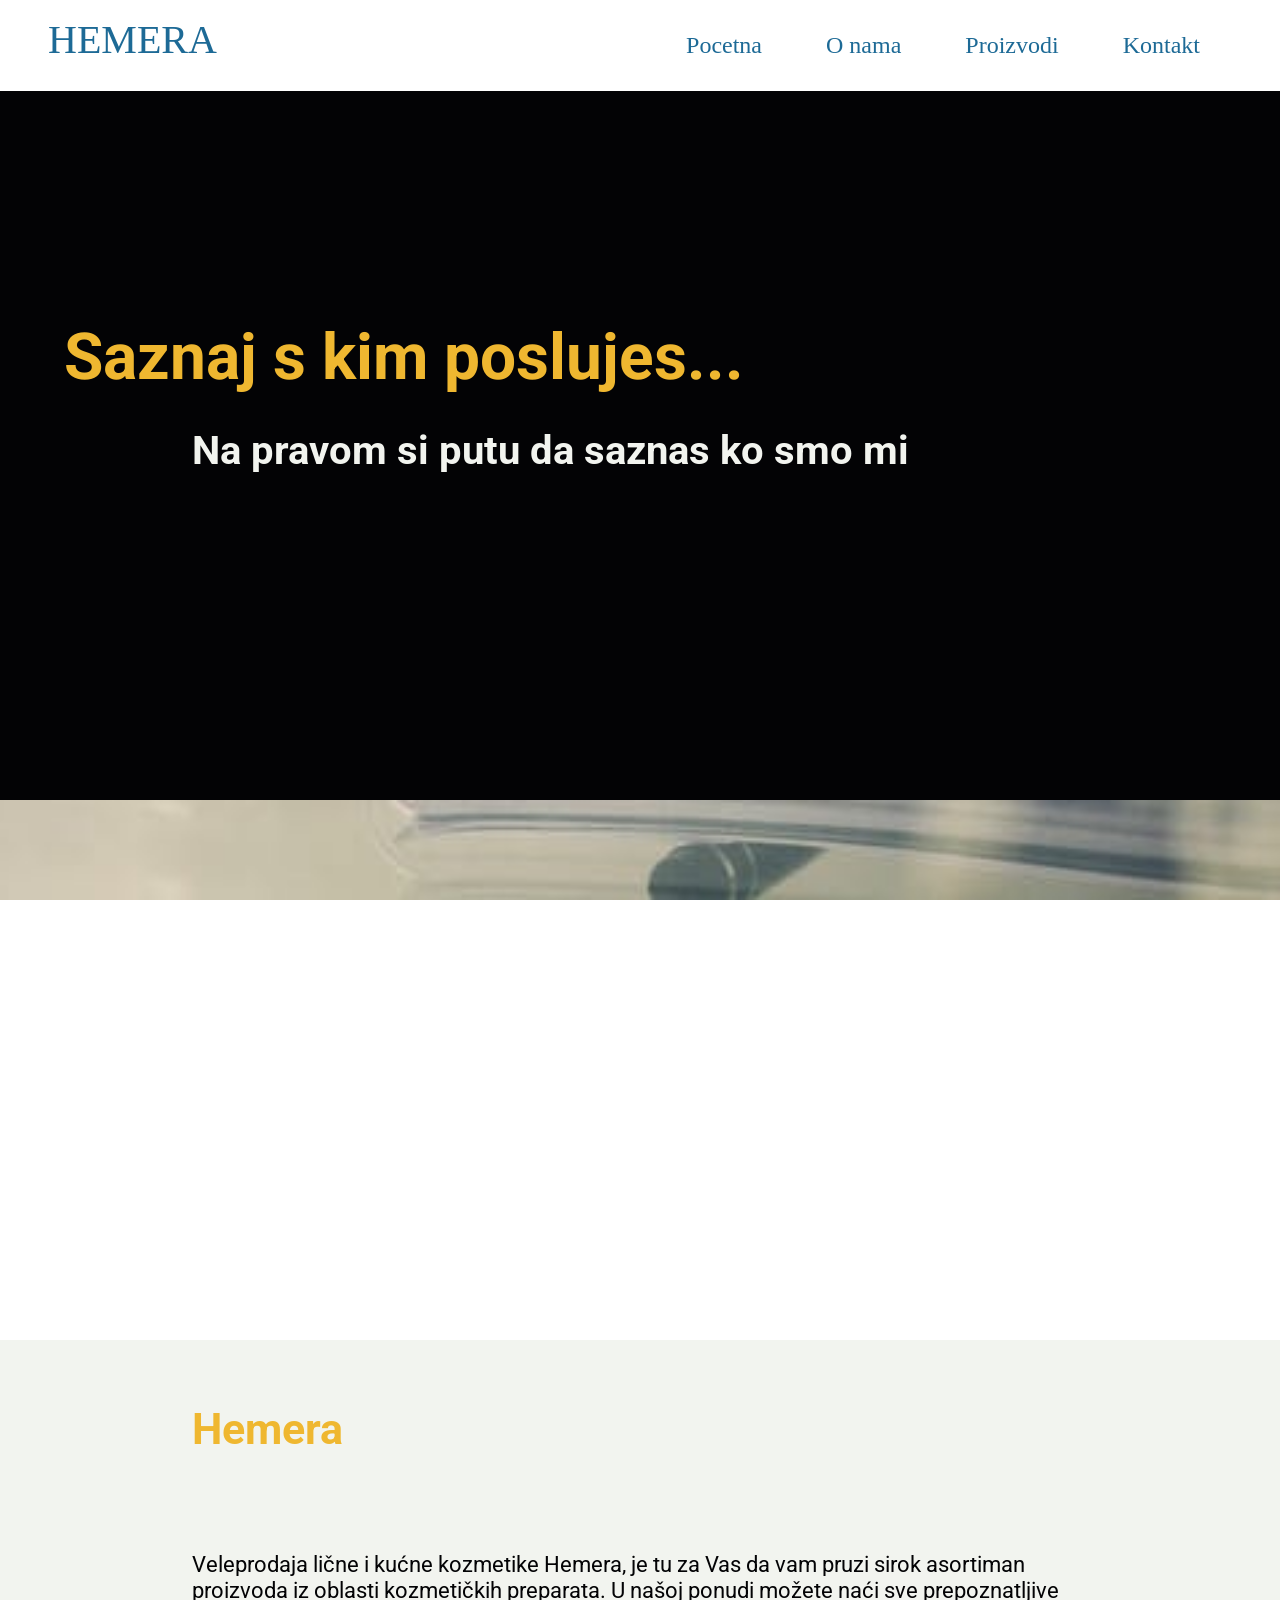
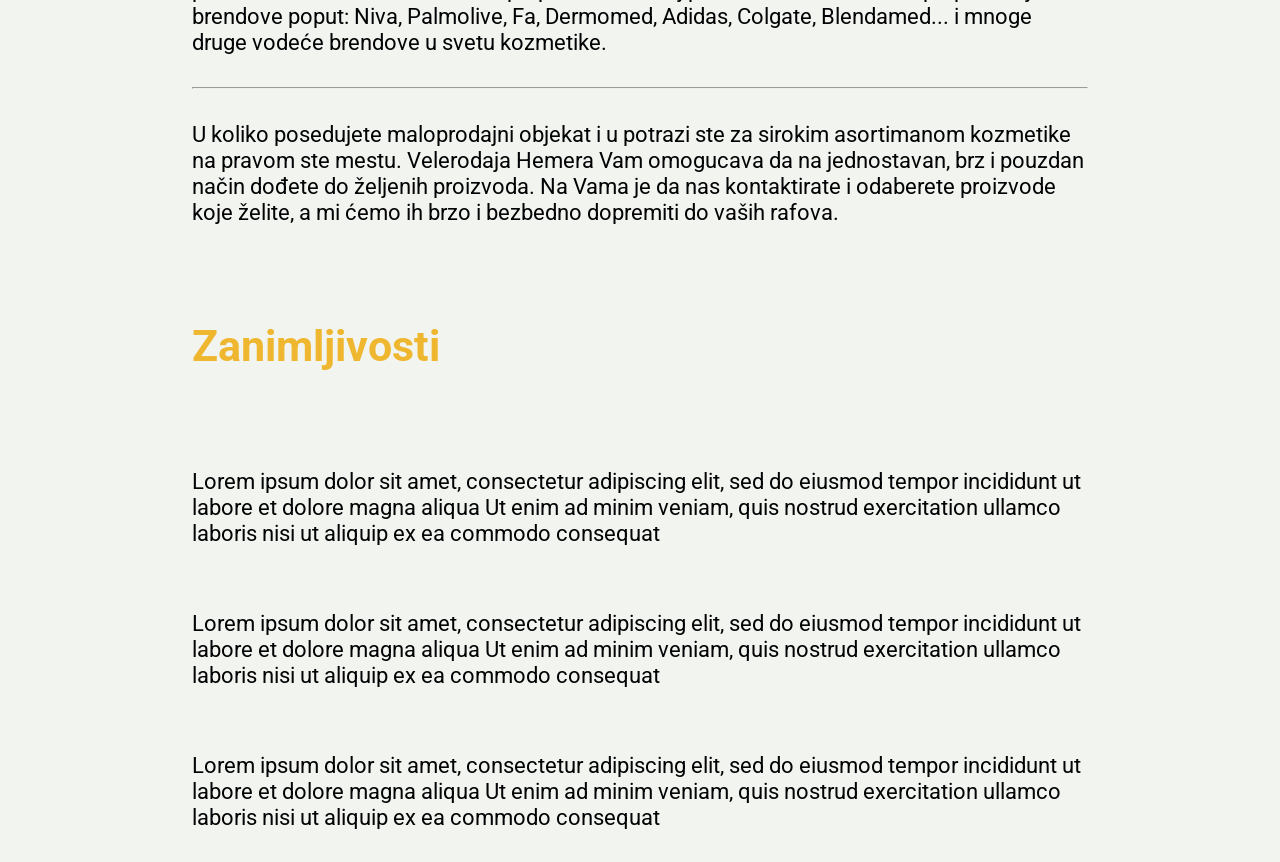
==== commit 8a7f3b6e: "products" ====
--- a/about.html
+++ b/about.html
@@ -7,7 +7,7 @@
     <meta http-equiv="X-UA-Compatible" content="ie=edge">
     <link href="https://fonts.googleapis.com/css?family=Roboto&display=swap" rel="stylesheet">
     <link rel="stylesheet" href="assets/css/style.css">
-    <title>About-Hemera</title>
+    <title>Veleprodaja kozmetike Hemera</title>
 </head>
 
 <body>
@@ -66,29 +66,17 @@
             <div class="about-img"></div>
             <div class="about-description">
                 <article>
-                    <h2>Zanimljivosti</h2>
-                    <p>Lorem ipsum dolor sit amet, consectetur adipiscing elit, sed do eiusmod tempor incididunt ut
-                        labore et dolore magna aliqua
-                        Ut enim ad minim veniam, quis nostrud exercitation ullamco laboris nisi ut aliquip ex ea commodo
-                        consequat
-                        Lorem ipsum dolor sit amet, consectetur adipiscing elit, sed do eiusmod tempor incididunt ut
-                        labore et dolore magna aliqua
-                        Ut enim ad minim veniam, quis nostrud exercitation ullamco laboris nisi ut aliquip ex ea commodo
-                        consequat
-                        Lorem ipsum dolor sit amet, consectetur adipiscing elit, sed do eiusmod tempor incididunt ut
-                        labore et dolore magna aliqua
-                        Ut enim ad minim veniam, quis nostrud exercitation ullamco laboris nisi ut aliquip ex ea commodo
-                        consequat
+                    <h2>Hemera</h2>
+                    <p>Veleprodaja lične i kućne kozmetike Hemera, je tu za Vas da vam pruzi sirok asortiman proizvoda
+                        iz oblasti kozmetičkih preparata. U našoj ponudi možete naći sve prepoznatljive brendove poput: 
+                        Niva, Palmolive, Fa, Dermomed, Adidas, Colgate, Blendamed... i mnoge druge vodeće brendove u 
+                        svetu kozmetike. 
                     </p>
                     <hr>
-                    <p>Lorem ipsum dolor sit amet, consectetur adipiscing elit, sed do eiusmod tempor incididunt ut
-                        labore et dolore magna aliqua
-                        Ut enim ad minim veniam, quis nostrud exercitation ullamco laboris nisi ut aliquip ex ea commodo
-                        consequat
-                        Lorem ipsum dolor sit amet, consectetur adipiscing elit, sed do eiusmod tempor incididunt ut
-                        labore et dolore magna aliqua
-                        Ut enim ad minim veniam, quis nostrud exercitation ullamco laboris nisi ut aliquip ex ea commodo
-                        consequat</p>
+                    <p> U koliko posedujete maloprodajni objekat i u potrazi ste za sirokim asortimanom kozmetike na pravom ste
+                         mestu. Velerodaja Hemera Vam omogucava da na jednostavan, brz i pouzdan način dođete do željenih proizvoda.
+                        Na Vama je da nas kontaktirate i odaberete proizvode koje želite, a mi ćemo ih brzo i bezbedno dopremiti 
+                        do vaših rafova. </p>
                 </article>
                 <article>
                     <h2>Zanimljivosti</h2>
--- a/assets/css/style.css
+++ b/assets/css/style.css
@@ -15,6 +15,7 @@
   width: 100vw;
   /* height: 100vh; */
   font-family: 'Mali', cursive;
+  scroll-behavior: smooth;
 }
 body::-webkit-scrollbar {
   display: none;
@@ -117,12 +118,13 @@
   height: 20rem;
   background-color: #1D6A96;
   display: flex;
+  flex-direction: column;
   justify-content: center;
   align-items: center;
   margin: 0;
-  padding: 7rem;
-}
-footer div {
+  
+}
+.footer-links {
   display: flex;
   align-items: center;
   justify-content: space-around;
@@ -133,6 +135,13 @@
   height: 4rem;
   margin: 0 2rem;
 }
+.footer-txt {
+ display: flex;
+ flex-direction: column;
+ justify-content: flex-end;
+ height: 7rem;
+ color: #fff;
+}
 
 /* HOME */
 main {
@@ -150,7 +159,7 @@
 .slide-article img {
   margin-top: 7rem;
   width: 85vw;
-  height: 60vh;
+  height: 80vh;
 }
 
 .title-article {
@@ -256,7 +265,7 @@
   display: flex;
   justify-content: space-around;
   width: 85vw;
-  height: 55vh;
+  height: 75vh;
   background-color: #283b42;;
 }
 
@@ -554,6 +563,20 @@
   height: 10rem;
   margin: 1.3rem 0;
 }
+
+.go-top {
+  position: fixed;
+  right: 50px;
+  bottom: 50px;
+  background-color: #83acbb;
+  border-radius: 50%;
+  padding: 1rem;
+  
+}
+.go-top img {
+ width: 2rem;
+ height: 2rem;
+}
 @media(max-width: 1440px) {
   .main {
     width: 100%;
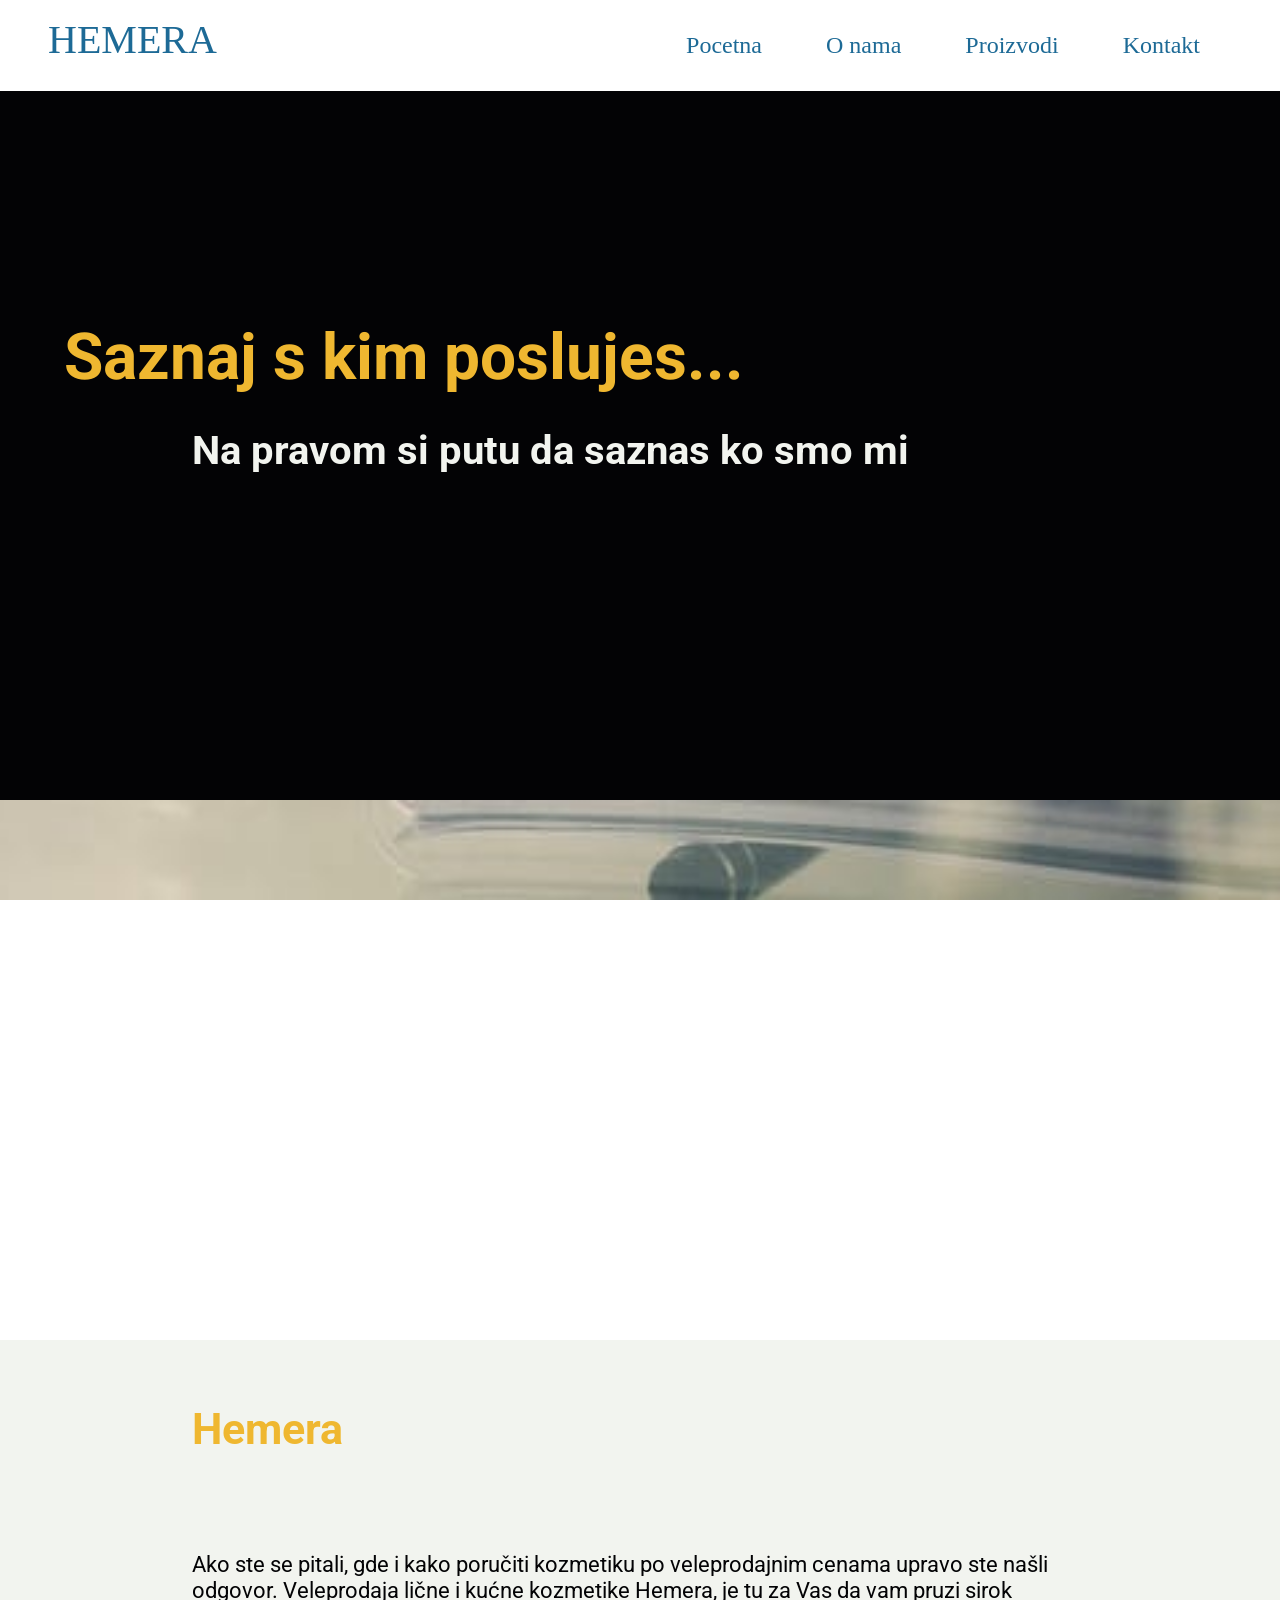
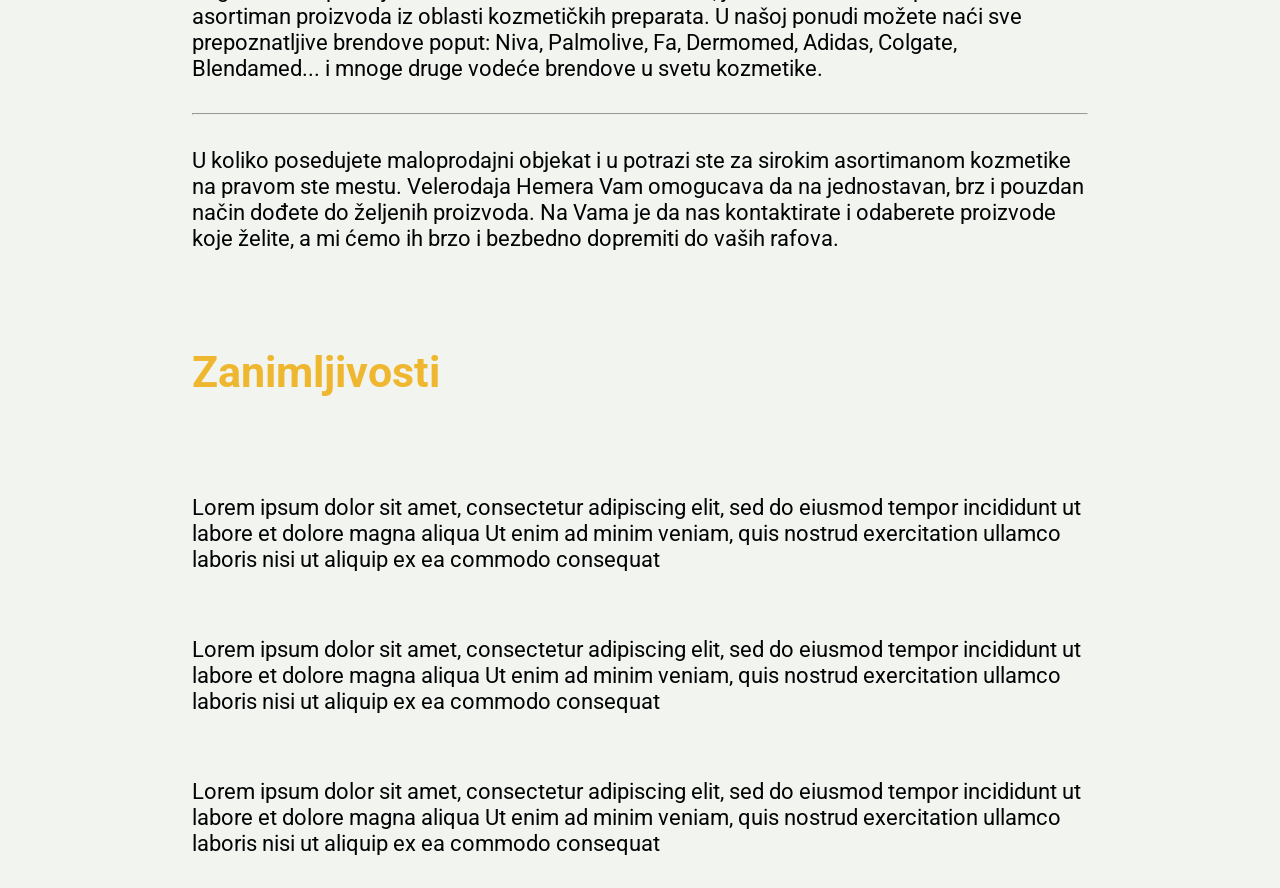
==== commit ca0fb07f: "content" ====
--- a/about.html
+++ b/about.html
@@ -67,7 +67,8 @@
             <div class="about-description">
                 <article>
                     <h2>Hemera</h2>
-                    <p>Veleprodaja lične i kućne kozmetike Hemera, je tu za Vas da vam pruzi sirok asortiman proizvoda
+                    <p>Ako ste se pitali, gde i kako poručiti kozmetiku po veleprodajnim cenama upravo ste našli odgovor.
+                        Veleprodaja lične i kućne kozmetike Hemera, je tu za Vas da vam pruzi sirok asortiman proizvoda
                         iz oblasti kozmetičkih preparata. U našoj ponudi možete naći sve prepoznatljive brendove poput: 
                         Niva, Palmolive, Fa, Dermomed, Adidas, Colgate, Blendamed... i mnoge druge vodeće brendove u 
                         svetu kozmetike. 
--- a/assets/css/style.css
+++ b/assets/css/style.css
@@ -156,10 +156,14 @@
   width: 70vw;
 }
 
+.slide-article {
+  transition: all 0.25s ease-in-out;
+}
 .slide-article img {
   margin-top: 7rem;
   width: 85vw;
   height: 80vh;
+  
 }
 
 .title-article {
@@ -274,7 +278,7 @@
   display: flex;
   flex-direction: column;
   align-items: center;
-  justify-content: baseline;
+  justify-content: center;
   
 }
 .services__item h1 {
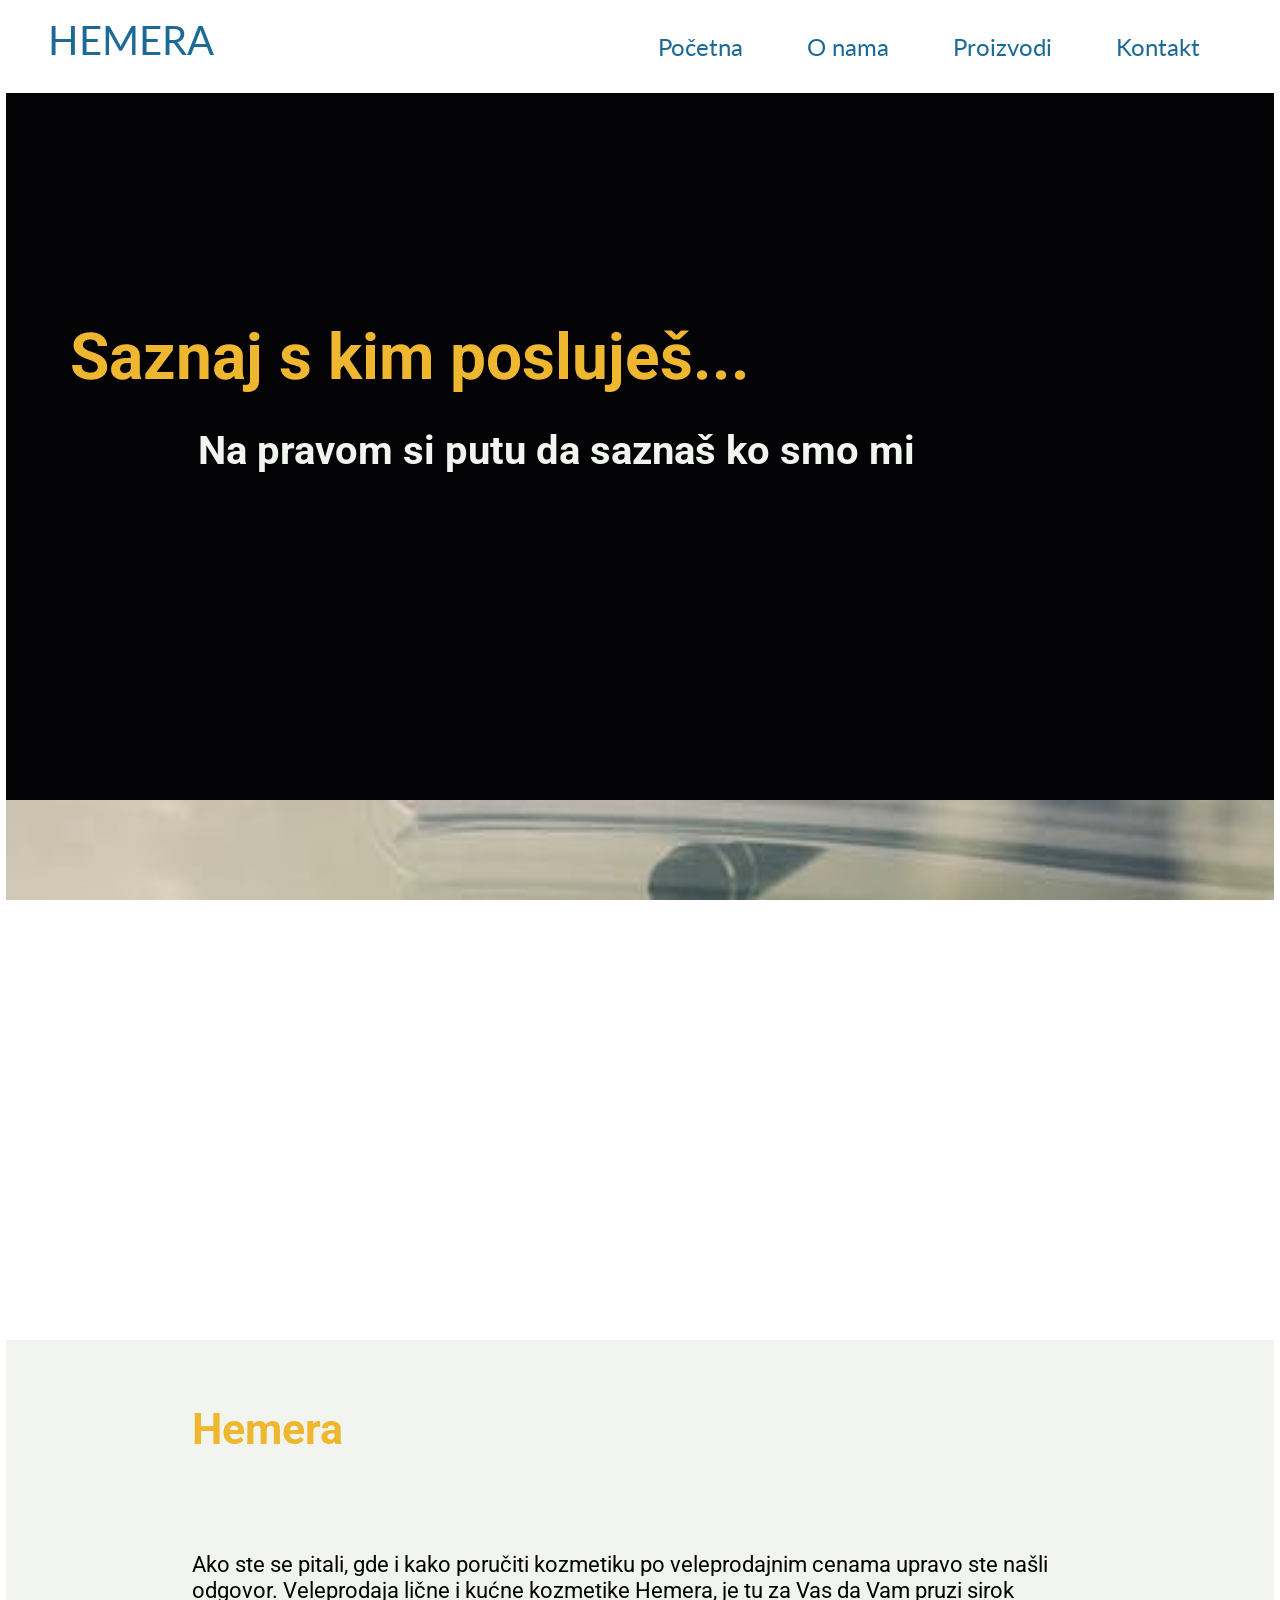
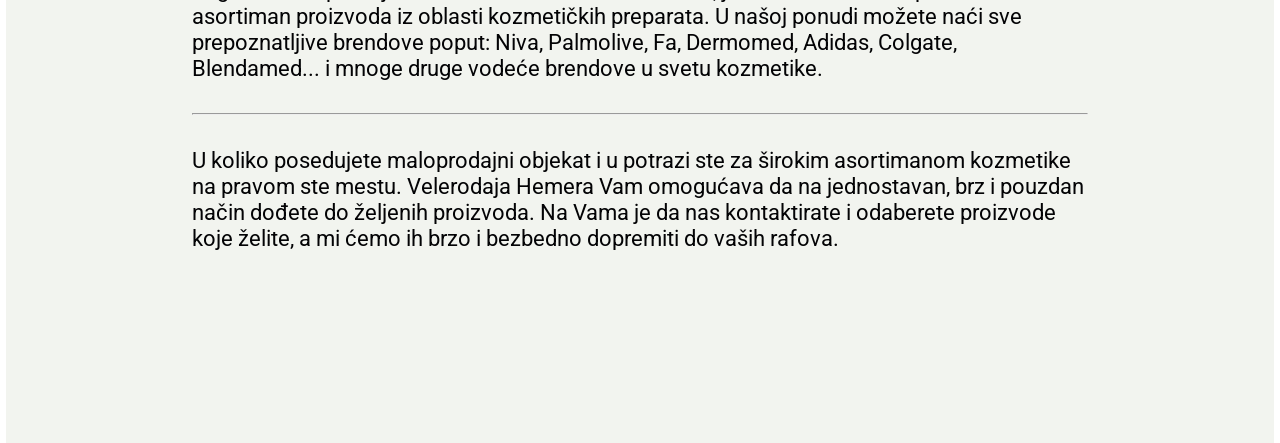
==== commit 8db8d781: "style css" ====
--- a/about.html
+++ b/about.html
@@ -24,7 +24,7 @@
             <nav class="nav">
                 <ul class="nav-list">
                     <a href="index.html">
-                        <li>Pocetna</li>
+                        <li>Početna</li>
                     </a>
                     <a href="about.html">
                         <li>O nama</li>
@@ -41,7 +41,7 @@
             <nav class="nav--mob">
                 <ul class="nav-list-mob">
                     <a href="index.html">
-                        <li>Pocetna</li>
+                        <li>Početna</li>
                     </a>
                     <a href="about.html">
                         <li>O nama</li>
@@ -60,26 +60,26 @@
     <main class="main">
         <section class="about-section">
             <div class="title-about">
-                <h1>Saznaj s kim poslujes...</h1>
-                <h2>Na pravom si putu da saznas ko smo mi</h2>
+                <h1>Saznaj s kim posluješ...</h1>
+                <h2>Na pravom si putu da saznaš ko smo mi</h2>
             </div>
             <div class="about-img"></div>
             <div class="about-description">
                 <article>
                     <h2>Hemera</h2>
                     <p>Ako ste se pitali, gde i kako poručiti kozmetiku po veleprodajnim cenama upravo ste našli odgovor.
-                        Veleprodaja lične i kućne kozmetike Hemera, je tu za Vas da vam pruzi sirok asortiman proizvoda
+                        Veleprodaja lične i kućne kozmetike Hemera, je tu za Vas da Vam pruzi sirok asortiman proizvoda
                         iz oblasti kozmetičkih preparata. U našoj ponudi možete naći sve prepoznatljive brendove poput: 
                         Niva, Palmolive, Fa, Dermomed, Adidas, Colgate, Blendamed... i mnoge druge vodeće brendove u 
                         svetu kozmetike. 
                     </p>
                     <hr>
-                    <p> U koliko posedujete maloprodajni objekat i u potrazi ste za sirokim asortimanom kozmetike na pravom ste
-                         mestu. Velerodaja Hemera Vam omogucava da na jednostavan, brz i pouzdan način dođete do željenih proizvoda.
+                    <p> U koliko posedujete maloprodajni objekat i u potrazi ste za širokim asortimanom kozmetike na pravom ste
+                         mestu. Velerodaja Hemera Vam omogućava da na jednostavan, brz i pouzdan način dođete do željenih proizvoda.
                         Na Vama je da nas kontaktirate i odaberete proizvode koje želite, a mi ćemo ih brzo i bezbedno dopremiti 
                         do vaših rafova. </p>
                 </article>
-                <article>
+                <!-- <article>
                     <h2>Zanimljivosti</h2>
                     <p>Lorem ipsum dolor sit amet, consectetur adipiscing elit, sed do eiusmod tempor incididunt ut
                         labore et dolore magna aliqua
@@ -94,7 +94,7 @@
                         labore et dolore magna aliqua
                         Ut enim ad minim veniam, quis nostrud exercitation ullamco laboris nisi ut aliquip ex ea commodo
                         consequat</p>
-                </article>
+                </article> -->
             </div>
 
 
--- a/assets/css/style.css
+++ b/assets/css/style.css
@@ -1,41 +1,48 @@
 /*type------------------------------------------*/
+@import url("https://fonts.googleapis.com/css2?family=Lato&display=swap");
 * {
   margin: 0;
   padding: 0;
   box-sizing: border-box;
   /* outline: 1px solid red; */
 }
-html, body{
-  padding:0;
-  margin:0;
+html,
+body {
+  font-family: "Lato", sans-serif;
+  padding: 0;
+  margin: 0;
   text-align: center;
   display: flex;
   flex-direction: column;
   align-items: center;
-  width: 100vw;
+  width: 100%;
   /* height: 100vh; */
-  font-family: 'Mali', cursive;
+  /* font-family: "Mali", cursive; */
   scroll-behavior: smooth;
 }
-body::-webkit-scrollbar {
+body::-webkit-scrollbar-button {
   display: none;
+  /* position: absolute;
+  top: 0;
+  right: 0;
+  z-index: 78;
+  background-color: black; */
 }
 
 header {
-  
   margin: 0;
   padding: 0;
-  width: 100vw;
+  width: 100%;
   /* align-items: flex-end; */
   display: flex;
   flex-direction: column;
   position: fixed;
   top: 0;
   z-index: 20;
-} 
- .header__div{
+}
+.header__div {
   background-color: white;
-  max-width: 100vw;
+  max-width: 100%;
   display: flex;
   justify-content: space-between;
 }
@@ -46,7 +53,7 @@
   height: 5rem;
 }
 .logo a {
-  color: #1D6A96;
+  color: #1d6a96;
   font-size: 2.5rem;
   text-decoration: none;
   margin: 1rem;
@@ -54,7 +61,7 @@
 .nav {
   margin-right: 3rem;
 }
-.nav-list{
+.nav-list {
   display: flex;
   justify-content: space-around;
   width: 100%;
@@ -63,7 +70,7 @@
 .nav-list a {
   padding: 2rem;
   text-decoration: none;
-  color: #1D6A96;
+  color: #1d6a96;
   font-size: 1.5rem;
 }
 .nav--mob {
@@ -71,24 +78,24 @@
   flex-direction: column;
   align-items: center;
   justify-content: center;
-  height: 85vh;
-  width: 100%;
-  margin-top: 7rem;
-  background-color:#1D6A96;
+  height: 90vh;
+  width: 100%;
+  margin-top: 2rem;
+  background-color: #1d6a96;
 }
 .display {
-  display: flex; 
+  display: flex;
 }
 
 .nav-list-mob a {
   list-style: none;
-  margin-right: 2rem; 
+  margin-right: 2rem;
 }
 
 .nav-list-mob a {
   text-decoration: none;
-  padding: 0.5rem 1rem ;
-  color:rgba(255, 247, 247, 0.2);
+  padding: 0.5rem 1rem;
+  color: rgba(255, 247, 247, 0.2);
   font-weight: 700;
   font-size: 3rem;
 }
@@ -102,7 +109,7 @@
 }
 .menu {
   display: none;
-  color: #1D6A96;
+  color: #1d6a96;
   margin-right: 2rem;
   text-decoration: underline;
   font-size: 2rem;
@@ -113,16 +120,15 @@
 
 /* FOOTER */
 footer {
-  width: 100vw;
-  max-width: 100vw;
+  width: 100%;
+  max-width: 100%;
   height: 20rem;
-  background-color: #1D6A96;
+  background-color: #1d6a96;
   display: flex;
   flex-direction: column;
   justify-content: center;
   align-items: center;
   margin: 0;
-  
 }
 .footer-links {
   display: flex;
@@ -136,11 +142,11 @@
   margin: 0 2rem;
 }
 .footer-txt {
- display: flex;
- flex-direction: column;
- justify-content: flex-end;
- height: 7rem;
- color: #fff;
+  display: flex;
+  flex-direction: column;
+  justify-content: flex-end;
+  height: 7rem;
+  color: #fff;
 }
 
 /* HOME */
@@ -163,7 +169,17 @@
   margin-top: 7rem;
   width: 85vw;
   height: 80vh;
-  
+}
+
+@media (max-width: 375px) {
+  .slide-article {
+    height: 40vh;
+    margin-bottom: 5rem;
+  }
+
+  .slide-article img {
+    height: 100%;
+  }
 }
 
 .title-article {
@@ -172,7 +188,7 @@
   text-transform: uppercase;
   font-size: 3.5rem;
   text-align: left;
-  color: #1D6A96;
+  color: #1d6a96;
   text-decoration: underline;
 }
 
@@ -180,13 +196,12 @@
   display: flex;
   flex-direction: column;
   width: 85vw;
-  background-color:  #283b42;
+  background-color: #283b42;
   color: #d1dddd;
   padding: 1rem;
   margin-bottom: 7rem;
   border-radius: 20px 20px 0 0;
   position: relative;
-
 }
 .about-article p {
   text-align: left;
@@ -198,7 +213,7 @@
 #different {
   color: #85b8cb;
   text-align: left;
-  margin-left: 24rem ;
+  margin-left: 24rem;
 }
 .about-article img {
   filter: grayscale(80%);
@@ -217,7 +232,7 @@
   display: flex;
   flex-wrap: wrap;
   justify-content: space-around;
-  border: 2px solid #1D6A96;;
+  border: 2px solid #1d6a96;
   border-radius: 0 0 20px 20px;
 }
 
@@ -228,37 +243,41 @@
   text-transform: uppercase;
   max-width: 100vw;
   font-size: 25rem;
-  color: rgba(189, 185, 185, .2);
-}
- .div-card {
+  color: rgba(189, 185, 185, 0.2);
+}
+.div-card {
   display: flex;
   flex-direction: column;
   margin: 1rem 2rem;
   padding: 4.5rem 3rem;
   background: #d1dddb;
   border-radius: 20px;
-  color: #1D6A96;
+  color: #1d6a96;
   font-weight: 800;
   text-transform: uppercase;
-  
 }
 .div-card img {
-    width: 9rem;
-    height: 8rem;
-    margin-bottom: 1.5rem;
-}
-
-.home-business{
- background:  linear-gradient(to left, #1D6A96 10%, transparent),
- url('/assets/images/images/yes.jpg') ;
- background-size: cover;
- background-position: center;
- /* filter: grayscale(100%); */
- background-attachment: fixed;
- border-radius: 10px 10px 0 0 ;
+  width: 9rem;
+  height: 8rem;
+  margin-bottom: 1.5rem;
+}
+
+.home-business {
+  background: linear-gradient(to left, #1d6a96 10%, transparent),
+    url("/assets/images/images/yes.jpg");
+  background-size: cover;
+  background-position: center;
+  /* filter: grayscale(100%); */
+  background-attachment: fixed;
+  border-radius: 10px 10px 0 0;
   width: 85vw;
   height: 35vh;
   color: blue;
+}
+@media (max-width: 375px) {
+  .home-business {
+    display: none;
+  }
 }
 
 .services {
@@ -270,7 +289,7 @@
   justify-content: space-around;
   width: 85vw;
   height: 75vh;
-  background-color: #283b42;;
+  background-color: #283b42;
 }
 
 .services__item {
@@ -279,7 +298,6 @@
   flex-direction: column;
   align-items: center;
   justify-content: center;
-  
 }
 .services__item h1 {
   font-size: 1.8rem;
@@ -301,8 +319,8 @@
   margin-top: 2.5rem;
   background: none;
   border-radius: 10px;
-  border: 4px solid #955197;;
-  color: #955197;;
+  border: 4px solid #955197;
+  color: #955197;
   font-size: 1.3rem;
   font-weight: 600;
   cursor: pointer;
@@ -310,41 +328,40 @@
 }
 .services__item button:hover {
   border: none;
-  border: 6px solid #955197;;
+  border: 6px solid #955197;
   font-size: 2rem;
   color: #d1dddd;
   transition-property: border;
   transition-duration: 500ms;
 }
-@media(max-width: 1750px) {
+@media (max-width: 1750px) {
   .cards-article h1 {
     font-size: 22rem;
   }
 }
 
-@media(max-width: 1440px) {
-
- .cards-article h1 {
-   font-size: 19rem;
- }
- .services__item h1 {
-  font-size: 1.5rem;
- }
- .services__item p {
-   font-size: 1rem;
- }
- .services__item img {
-   width: 2rem;
-   height: 2rem;
- }
-}
-
-@media(max-width: 1330px){
+@media (max-width: 1440px) {
+  .cards-article h1 {
+    font-size: 19rem;
+  }
+  .services__item h1 {
+    font-size: 1.5rem;
+  }
+  .services__item p {
+    font-size: 1rem;
+  }
+  .services__item img {
+    width: 2rem;
+    height: 2rem;
+  }
+}
+
+@media (max-width: 1330px) {
   .cards-article h1 {
     font-size: 17rem;
   }
 }
-@media(max-width: 1210px){
+@media (max-width: 1210px) {
   .body {
     display: flex;
     justify-content: center;
@@ -367,19 +384,18 @@
     margin-left: 0;
     margin-bottom: 10rem;
   }
- .about-article p {
-   font-size: 1.4rem;
-   width: 100%;
-
- }
-}
-
-@media(max-width: 1150px){
+  .about-article p {
+    font-size: 1.4rem;
+    width: 100%;
+  }
+}
+
+@media (max-width: 1150px) {
   .cards-article h1 {
     font-size: 13rem;
   }
 }
-@media(max-width: 900px) {
+@media (max-width: 900px) {
   .menu {
     display: flex;
   }
@@ -413,23 +429,21 @@
     flex-direction: column;
   }
   .title-article {
-    font-size: 2.4rem; 
+    font-size: 2.4rem;
   }
   .services__item img {
     width: 4rem;
     height: 4rem;
   }
-  .services__item button { 
+  .services__item button {
     margin-top: 1rem;
     margin-bottom: 1rem;
-    
-  }
-}
-
-@media (max-width: 360px){
-
+  }
+}
+
+@media (max-width: 360px) {
   .slide-article {
-    background-image: url('/assets/images/images/eucerin2.jpg');
+    background-image: url("/assets/images/images/eucerin2.jpg");
   }
   .title-article {
     font-size: 2rem;
@@ -441,8 +455,9 @@
 
 /* ABOUT */
 .about-section {
-  width: 100vw;
-  font-family: 'Roboto', sans-serif;
+  width: 99vw;
+  max-width: 100%;
+  font-family: "Roboto", sans-serif;
   display: flex;
   flex-direction: column;
   align-items: center;
@@ -450,11 +465,10 @@
 
 .title-about {
   background-color: #030305;
-  width: 100vw;
+  width: 100%;
   height: 80vh;
-  margin: 5rem 0 0 0 ;
+  margin: 5rem 0 0 0;
   padding: 0;
-
 }
 .title-about h1 {
   margin-top: 7rem;
@@ -471,19 +485,20 @@
   font-size: 2.5rem;
 }
 .about-img {
-  background: url('/assets/images/images/aboutimg.jpeg') no-repeat;
+  background: url("/assets/images/images/aboutimg.jpeg") no-repeat;
   background-size: cover;
   background-position: center;
   background-attachment: fixed;
-  width: 100vw;
+  width: 100%;
   height: 60vh;
 }
 .about-description {
   background-color: #f2f4ef;
-  width: 100vw;
-  display: flex;
-  flex-direction: column;
-  align-items: center;
+  width: 100%;
+  display: flex;
+  flex-direction: column;
+  align-items: center;
+  padding-bottom: 10rem;
 }
 
 .about-description h2 {
@@ -491,7 +506,7 @@
   font-size: 2.7rem;
   text-align: left;
   width: 70vw;
-  padding: 4rem 0 
+  padding: 4rem 0;
 }
 .about-description p {
   width: 70vw;
@@ -499,6 +514,16 @@
   font-size: 1.4rem;
   text-align: left;
   padding: 2rem 0;
+}
+@media (max-width: 375px) {
+  .title-about h1 {
+    font-size: 2.2rem;
+    margin: 1rem;
+  }
+  .title-about h2 {
+    font-size: 1.5rem;
+    padding: 2rem;
+  }
 }
 /* PRODUCTS */
 
@@ -518,9 +543,9 @@
   background: #030305;
 }
 .full-price {
-  margin: 9rem  0 2rem  ;
+  margin: 9rem 0 2rem;
   border-bottom: 6px solid #283b42;
-  color: #1D6A96;
+  color: #1d6a96;
   font-size: 3rem;
   font-weight: 700;
 }
@@ -530,7 +555,6 @@
   color: #283b42;
 }
 .articles-div {
-  
   display: flex;
   justify-content: center;
   flex-wrap: wrap;
@@ -540,7 +564,7 @@
 }
 .articles-div div {
   background-color: white;
-  color: #1D6A96;
+  color: #1d6a96;
   display: flex;
   flex-direction: column;
   justify-content: space-around;
@@ -552,10 +576,9 @@
   height: 18rem;
   font-size: 1rem;
 }
-.articles-div div:hover{
+.articles-div div:hover {
   box-shadow: gray 5px 5px 5px 5px;
   font-weight: 500;
-
 }
 .articles-div div:hover p {
   color: #283b42;
@@ -575,13 +598,12 @@
   background-color: #83acbb;
   border-radius: 50%;
   padding: 1rem;
-  
 }
 .go-top img {
- width: 2rem;
- height: 2rem;
-}
-@media(max-width: 1440px) {
+  width: 2rem;
+  height: 2rem;
+}
+@media (max-width: 1440px) {
   .main {
     width: 100%;
   }
@@ -589,33 +611,35 @@
     width: 100%;
   }
 }
-@media(max-width: 900px){
+@media (max-width: 900px) {
   .main {
     width: 85%;
   }
-  
-}
-@media(max-width: 360px) {
+}
+@media (max-width: 375px) {
   .main {
     width: 100%;
   }
   .articles-div {
     padding: 0;
-    
+  }
+  .full-price {
+    font-size: 1.8rem;
+    padding-bottom: 2rem;
   }
   .articles-div img {
-    width: 3rem;
-    height: 3rem;
+    width: 3.3rem;
+    height: 3.3rem;
     margin: 1.3rem 0;
   }
   .articles-div div {
-    width: 6rem;
-    height: 8rem;
+    width: 6.3rem;
+    height: 8.3rem;
     margin: 1rem;
     padding: 0;
     font-size: 0.5rem;
   }
-  .articles-div div:hover{
+  .articles-div div:hover {
     box-shadow: none;
     font-size: 0.5rem;
     padding: 0;
@@ -629,23 +653,22 @@
 
 /* CONTACTS */
 
-
 .contact-holder {
   display: flex;
   flex-direction: column;
   justify-content: center;
   align-items: center;
-  width: 100vw;
-}  
+  width: 99vw;
+}
 
 .contact-holder-div {
   display: flex;
   justify-content: center;
-  width: 100vw;
+  width: 100%;
 }
 
 .contact-img {
-  background: url('/assets/images/images/kontakt.jpg') no-repeat;
+  background: url("/assets/images/images/kontakt.jpg") no-repeat;
   /* background-image: linear-gradient(140deg,rgba(246, 246, 246, 0.2) 0%,rgba(156, 138, 199, 0.2) 100%); */
   background-size: cover;
   filter: grayscale(10);
@@ -654,7 +677,7 @@
   display: flex;
   justify-content: center;
   align-items: center;
-  width: 100vw;
+  width: 100%;
   height: 70vh;
   padding: 0rem 0 5rem 0;
 }
@@ -664,9 +687,8 @@
   flex-direction: column;
   align-items: center;
   font-size: 1rem;
-  text-transform: capitalize;
   padding: 1.3rem;
-  color: #1D6A96;
+  color: #1d6a96;
   width: 100%;
   text-align: left;
 }
@@ -674,16 +696,16 @@
   font-size: 1.6rem;
 }
 
-.contact-txt p{
+.contact-txt p {
   padding: 1rem 0;
   font-size: 1.2rem;
 }
 
-@media(max-width: 360px) {
+@media (max-width: 375px) {
   .contact-img {
-    height: 100px;
-  }
-  .contact-holder article {
+    height: 300px;
+  }
+  .contact-holder-div {
     width: 100%;
     display: flex;
     flex-direction: column;
@@ -691,8 +713,6 @@
   }
 }
 
-
 .display_none {
   display: none;
 }
-
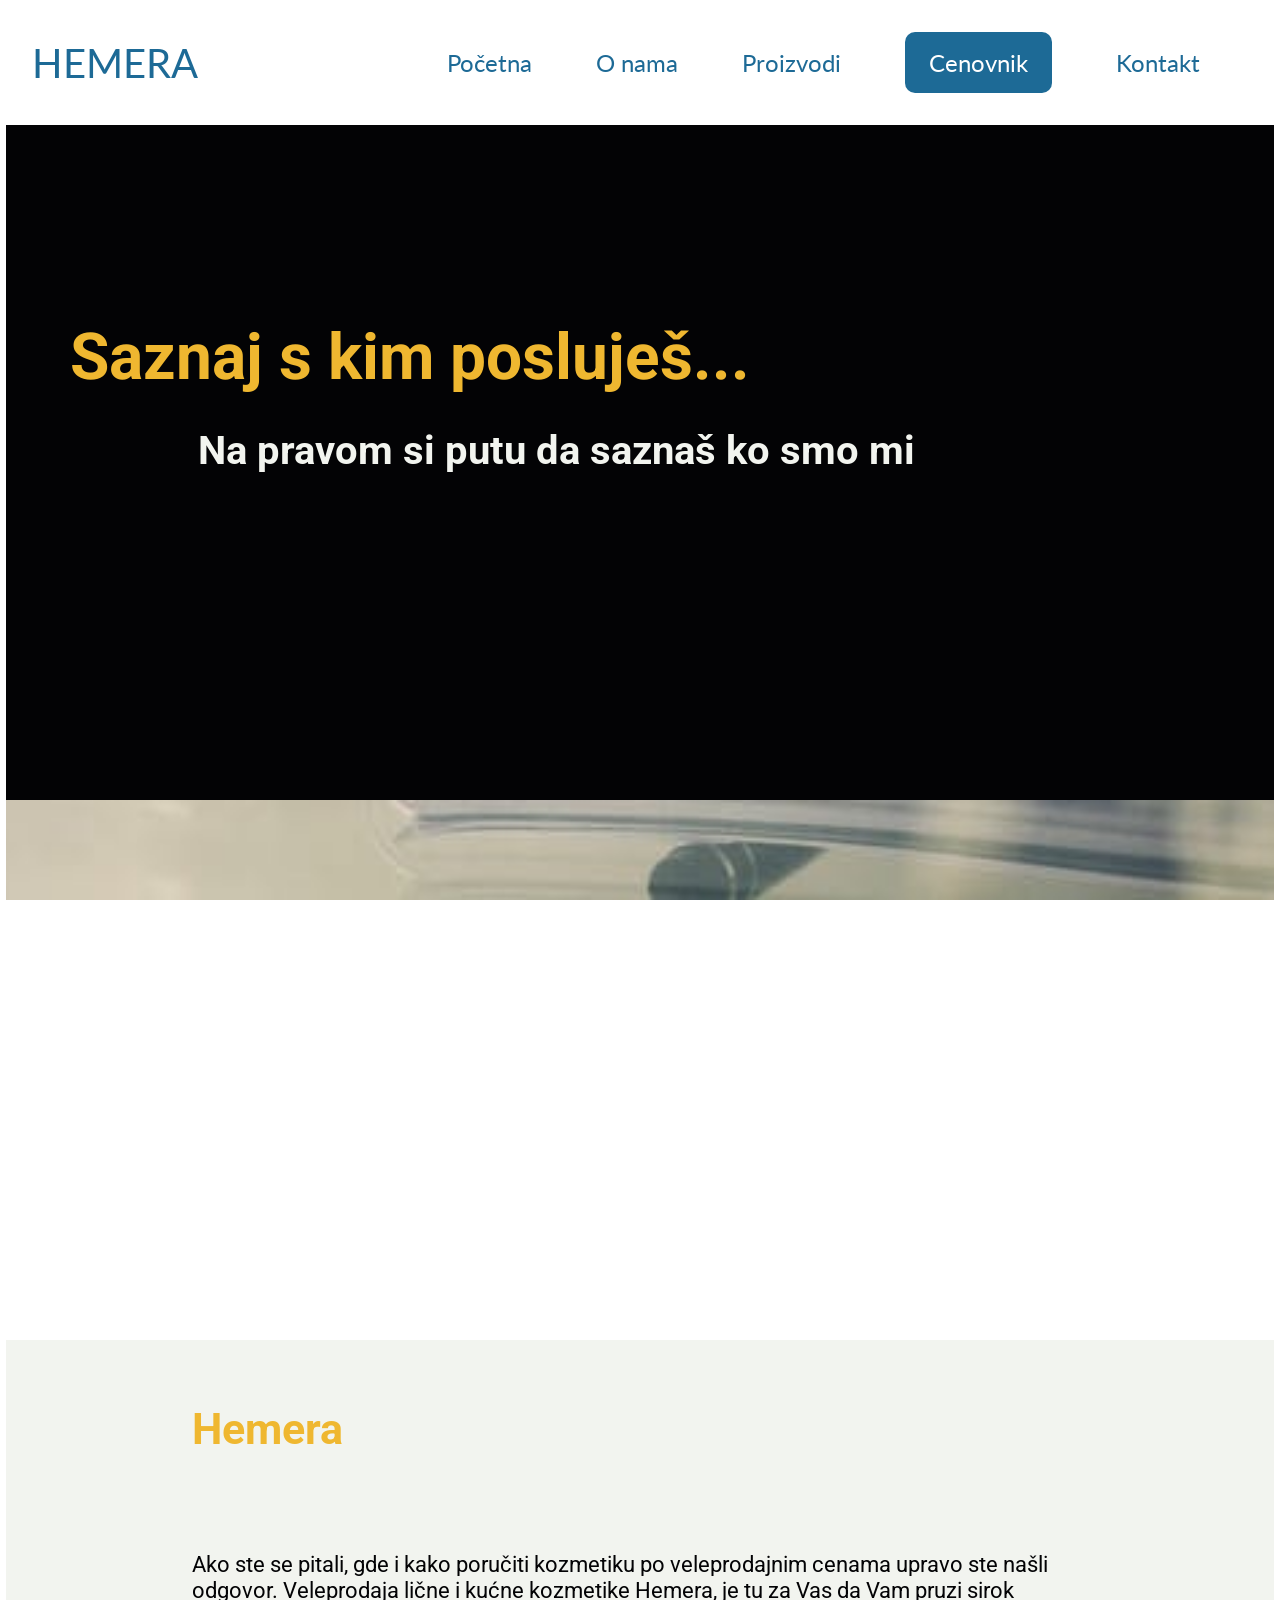
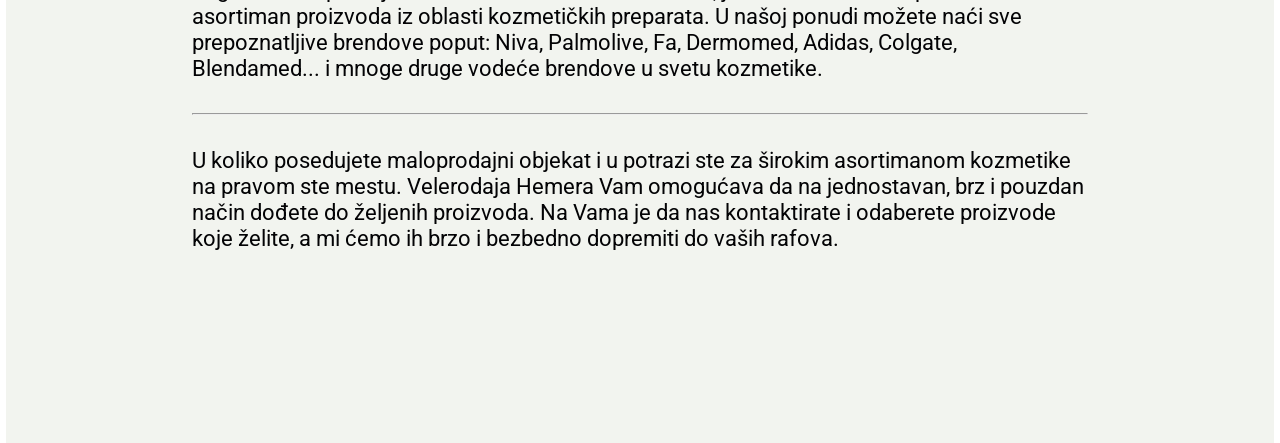
==== commit 9fe5180d: "remove non-used css" ====
--- a/about.html
+++ b/about.html
@@ -1,85 +1,97 @@
 <!DOCTYPE html>
 <html lang="en">
+  <head>
+    <meta charset="UTF-8" />
+    <meta name="viewport" content="width=device-width, initial-scale=1.0" />
+    <meta http-equiv="X-UA-Compatible" content="ie=edge" />
+    <link
+      href="https://fonts.googleapis.com/css?family=Roboto&display=swap"
+      rel="stylesheet"
+    />
+    <link rel="stylesheet" href="assets/css/style.css" />
+    <title>Veleprodaja kozmetike Hemera</title>
+  </head>
 
-<head>
-    <meta charset="UTF-8">
-    <meta name="viewport" content="width=device-width, initial-scale=1.0">
-    <meta http-equiv="X-UA-Compatible" content="ie=edge">
-    <link href="https://fonts.googleapis.com/css?family=Roboto&display=swap" rel="stylesheet">
-    <link rel="stylesheet" href="assets/css/style.css">
-    <title>Veleprodaja kozmetike Hemera</title>
-</head>
+  <body>
+    <header>
+      <div class="header__div">
+        <div class="logo">
+          <a href="index.html"> HEMERA </a>
+        </div>
+        <div class="menu">
+          <h2>Meni</h2>
+        </div>
+        <nav class="nav">
+          <ul class="nav-list">
+            <a href="index.html">
+              <li>Početna</li>
+            </a>
+            <a href="about.html">
+              <li>O nama</li>
+            </a>
+            <a href="products.html">
+              <li>Proizvodi</li>
+            </a>
+            <a href="price.html">
+              <li class="nav-cta">Cenovnik</li>
+            </a>
+            <a href="contacts.html">
+              <li>Kontakt</li>
+            </a>
+          </ul>
+        </nav>
+      </div>
+      <nav class="nav--mob">
+        <ul class="nav-list-mob">
+          <a href="index.html">
+            <li>Početna</li>
+          </a>
+          <a href="about.html">
+            <li>O nama</li>
+          </a>
+          <a href="products.html">
+            <li>Proizvodi</li>
+          </a>
+          <a href="price.html">
+            <li>Cenovnik</li>
+          </a>
+          <a href="contacts.html">
+            <li>Kontakt</li>
+          </a>
+        </ul>
+      </nav>
+    </header>
 
-<body>
-    <header>
-        <div class="header__div">
-            <div class="logo">
-                <a href="index.html">
-                    HEMERA
-                </a>
-            </div>
-            <div class="menu">
-                <h2>Meni</h2>
-            </div>
-            <nav class="nav">
-                <ul class="nav-list">
-                    <a href="index.html">
-                        <li>Početna</li>
-                    </a>
-                    <a href="about.html">
-                        <li>O nama</li>
-                    </a>
-                    <a href="products.html">
-                        <li>Proizvodi</li>
-                    </a>
-                    <a href="contacts.html">
-                        <li>Kontakt</li>
-                    </a>
-                </ul>
-            </nav>
-        </div>    
-            <nav class="nav--mob">
-                <ul class="nav-list-mob">
-                    <a href="index.html">
-                        <li>Početna</li>
-                    </a>
-                    <a href="about.html">
-                        <li>O nama</li>
-                    </a>
-                    <a href="products.html">
-                        <li>Proizvodi</li>
-                    </a>
-                    <a href="contacts.html">
-                        <li>Kontakt</li>
-                    </a>
-                </ul>
-            </nav>
-
-    </header>
-    </nav>
     <main class="main">
-        <section class="about-section">
-            <div class="title-about">
-                <h1>Saznaj s kim posluješ...</h1>
-                <h2>Na pravom si putu da saznaš ko smo mi</h2>
-            </div>
-            <div class="about-img"></div>
-            <div class="about-description">
-                <article>
-                    <h2>Hemera</h2>
-                    <p>Ako ste se pitali, gde i kako poručiti kozmetiku po veleprodajnim cenama upravo ste našli odgovor.
-                        Veleprodaja lične i kućne kozmetike Hemera, je tu za Vas da Vam pruzi sirok asortiman proizvoda
-                        iz oblasti kozmetičkih preparata. U našoj ponudi možete naći sve prepoznatljive brendove poput: 
-                        Niva, Palmolive, Fa, Dermomed, Adidas, Colgate, Blendamed... i mnoge druge vodeće brendove u 
-                        svetu kozmetike. 
-                    </p>
-                    <hr>
-                    <p> U koliko posedujete maloprodajni objekat i u potrazi ste za širokim asortimanom kozmetike na pravom ste
-                         mestu. Velerodaja Hemera Vam omogućava da na jednostavan, brz i pouzdan način dođete do željenih proizvoda.
-                        Na Vama je da nas kontaktirate i odaberete proizvode koje želite, a mi ćemo ih brzo i bezbedno dopremiti 
-                        do vaših rafova. </p>
-                </article>
-                <!-- <article>
+      <section class="about-section">
+        <div class="title-about">
+          <h1>Saznaj s kim posluješ...</h1>
+          <h2>Na pravom si putu da saznaš ko smo mi</h2>
+        </div>
+        <div class="about-img"></div>
+        <div class="about-description">
+          <article>
+            <h2>Hemera</h2>
+            <p>
+              Ako ste se pitali, gde i kako poručiti kozmetiku po veleprodajnim
+              cenama upravo ste našli odgovor. Veleprodaja lične i kućne
+              kozmetike Hemera, je tu za Vas da Vam pruzi sirok asortiman
+              proizvoda iz oblasti kozmetičkih preparata. U našoj ponudi možete
+              naći sve prepoznatljive brendove poput: Niva, Palmolive, Fa,
+              Dermomed, Adidas, Colgate, Blendamed... i mnoge druge vodeće
+              brendove u svetu kozmetike.
+            </p>
+            <hr />
+            <p>
+              U koliko posedujete maloprodajni objekat i u potrazi ste za
+              širokim asortimanom kozmetike na pravom ste mestu. Velerodaja
+              Hemera Vam omogućava da na jednostavan, brz i pouzdan način dođete
+              do željenih proizvoda. Na Vama je da nas kontaktirate i odaberete
+              proizvode koje želite, a mi ćemo ih brzo i bezbedno dopremiti do
+              vaših rafova.
+            </p>
+          </article>
+          <!-- <article>
                     <h2>Zanimljivosti</h2>
                     <p>Lorem ipsum dolor sit amet, consectetur adipiscing elit, sed do eiusmod tempor incididunt ut
                         labore et dolore magna aliqua
@@ -95,15 +107,10 @@
                         Ut enim ad minim veniam, quis nostrud exercitation ullamco laboris nisi ut aliquip ex ea commodo
                         consequat</p>
                 </article> -->
-            </div>
-
-
-
-        </section>
+        </div>
+      </section>
     </main>
 
-
     <script src="src/clicks.js"></script>
-</body>
-
-</html>+  </body>
+</html>
--- a/assets/css/style.css
+++ b/assets/css/style.css
@@ -4,7 +4,6 @@
   margin: 0;
   padding: 0;
   box-sizing: border-box;
-  /* outline: 1px solid red; */
 }
 html,
 body {
@@ -16,24 +15,17 @@
   flex-direction: column;
   align-items: center;
   width: 100%;
-  /* height: 100vh; */
-  /* font-family: "Mali", cursive; */
+
   scroll-behavior: smooth;
 }
 body::-webkit-scrollbar-button {
   display: none;
-  /* position: absolute;
-  top: 0;
-  right: 0;
-  z-index: 78;
-  background-color: black; */
 }
 
 header {
   margin: 0;
   padding: 0;
   width: 100%;
-  /* align-items: flex-end; */
   display: flex;
   flex-direction: column;
   position: fixed;
@@ -45,9 +37,11 @@
   max-width: 100%;
   display: flex;
   justify-content: space-between;
+  align-items: center;
 }
 .logo {
-  padding: 1rem;
+  display: flex;
+  align-items: center;
   margin-left: 1rem;
   width: 5rem;
   height: 5rem;
@@ -64,6 +58,7 @@
 .nav-list {
   display: flex;
   justify-content: space-around;
+  align-items: center;
   width: 100%;
   list-style-type: none;
 }
@@ -73,6 +68,15 @@
   color: #1d6a96;
   font-size: 1.5rem;
 }
+.nav-cta {
+  background: #1d6a96;
+  color: white;
+  padding: 1rem 1.5rem;
+  border-radius: 10px;
+}
+.nav-cta:hover {
+  background: #1d6a96ce;
+}
 .nav--mob {
   display: none;
   flex-direction: column;
@@ -80,7 +84,6 @@
   justify-content: center;
   height: 90vh;
   width: 100%;
-  margin-top: 2rem;
   background-color: #1d6a96;
 }
 .display {
@@ -93,11 +96,13 @@
 }
 
 .nav-list-mob a {
+  list-style: none;
+  margin-right: 2rem;
   text-decoration: none;
   padding: 0.5rem 1rem;
   color: rgba(255, 247, 247, 0.2);
   font-weight: 700;
-  font-size: 3rem;
+  font-size: 2.5rem;
 }
 
 .nav-list-mob li:hover,
@@ -111,8 +116,13 @@
   display: none;
   color: #1d6a96;
   margin-right: 2rem;
-  text-decoration: underline;
+  text-decoration: none;
+  align-items: center;
+}
+.menu h2 {
+  font-weight: 200;
   font-size: 2rem;
+  padding: auto;
 }
 .menu:hover {
   cursor: pointer;
@@ -267,7 +277,7 @@
     url("/assets/images/images/yes.jpg");
   background-size: cover;
   background-position: center;
-  /* filter: grayscale(100%); */
+
   background-attachment: fixed;
   border-radius: 10px 10px 0 0;
   width: 85vw;
@@ -281,7 +291,6 @@
 }
 
 .services {
-  /* background-color:rgba(200, 200, 200,.4); */
   margin: 2rem 0;
   padding: 2.5rem;
   width: 70vw;
@@ -526,6 +535,71 @@
   }
 }
 /* PRODUCTS */
+.modal {
+  background: #010102e7;
+  width: 99vw;
+  height: 100%;
+  position: fixed;
+  top: 0;
+  left: 0;
+  z-index: 2;
+  display: flex;
+  align-items: center;
+  justify-content: center;
+}
+.modal__container {
+  width: 25rem;
+  height: 30rem;
+  background: #f2f4ef;
+  position: absolute;
+  top: 50;
+  left: 50;
+  border-radius: 10px;
+  display: flex;
+  flex-direction: column;
+  padding-top: 7rem;
+}
+.modal__container a {
+  display: flex;
+  flex-direction: column;
+  align-items: center;
+  justify-content: space-between;
+}
+.modal__container a img {
+  margin-top: 2rem;
+}
+.modal__container h2 {
+  text-transform: capitalize;
+  color: #283b42;
+  font-size: 2.2rem;
+}
+.modal__container form {
+  margin-top: 5rem;
+  display: flex;
+  flex-direction: column;
+  justify-content: center;
+  align-items: center;
+}
+.modal__container form input[type="text"] {
+  border: 2px solid #1d6a96;
+  border-radius: 5px;
+  color: #283b42;
+  height: 2.5rem;
+  padding: 0.5rem;
+}
+#error {
+  margin-top: 1rem;
+  color: #283b42;
+}
+
+#error a {
+  color: #1d6a96;
+  text-decoration: none;
+}
+
+.remove {
+  display: none;
+}
 
 #product-bg {
   background-color: #f2f4ef;
@@ -651,6 +725,33 @@
   }
 }
 
+/* Price */
+
+#enter-btn {
+  margin-top: 3rem;
+  background: none;
+  border: 2px solid #1d6a96;
+  border-radius: 20px;
+  padding: 1rem 1.5rem;
+  color: #1d6a96;
+  font-size: 1.2rem;
+  outline: none;
+  cursor: pointer;
+  text-transform: capitalize;
+}
+.price-link {
+  text-decoration: none;
+  color: #283b42;
+  font-size: 2rem;
+}
+.price-link:hover {
+  color: #1d6a96;
+}
+.price-list {
+  width: 5rem;
+  height: 5rem;
+}
+
 /* CONTACTS */
 
 .contact-holder {
@@ -669,7 +770,6 @@
 
 .contact-img {
   background: url("/assets/images/images/kontakt.jpg") no-repeat;
-  /* background-image: linear-gradient(140deg,rgba(246, 246, 246, 0.2) 0%,rgba(156, 138, 199, 0.2) 100%); */
   background-size: cover;
   filter: grayscale(10);
   background-attachment: fixed;
